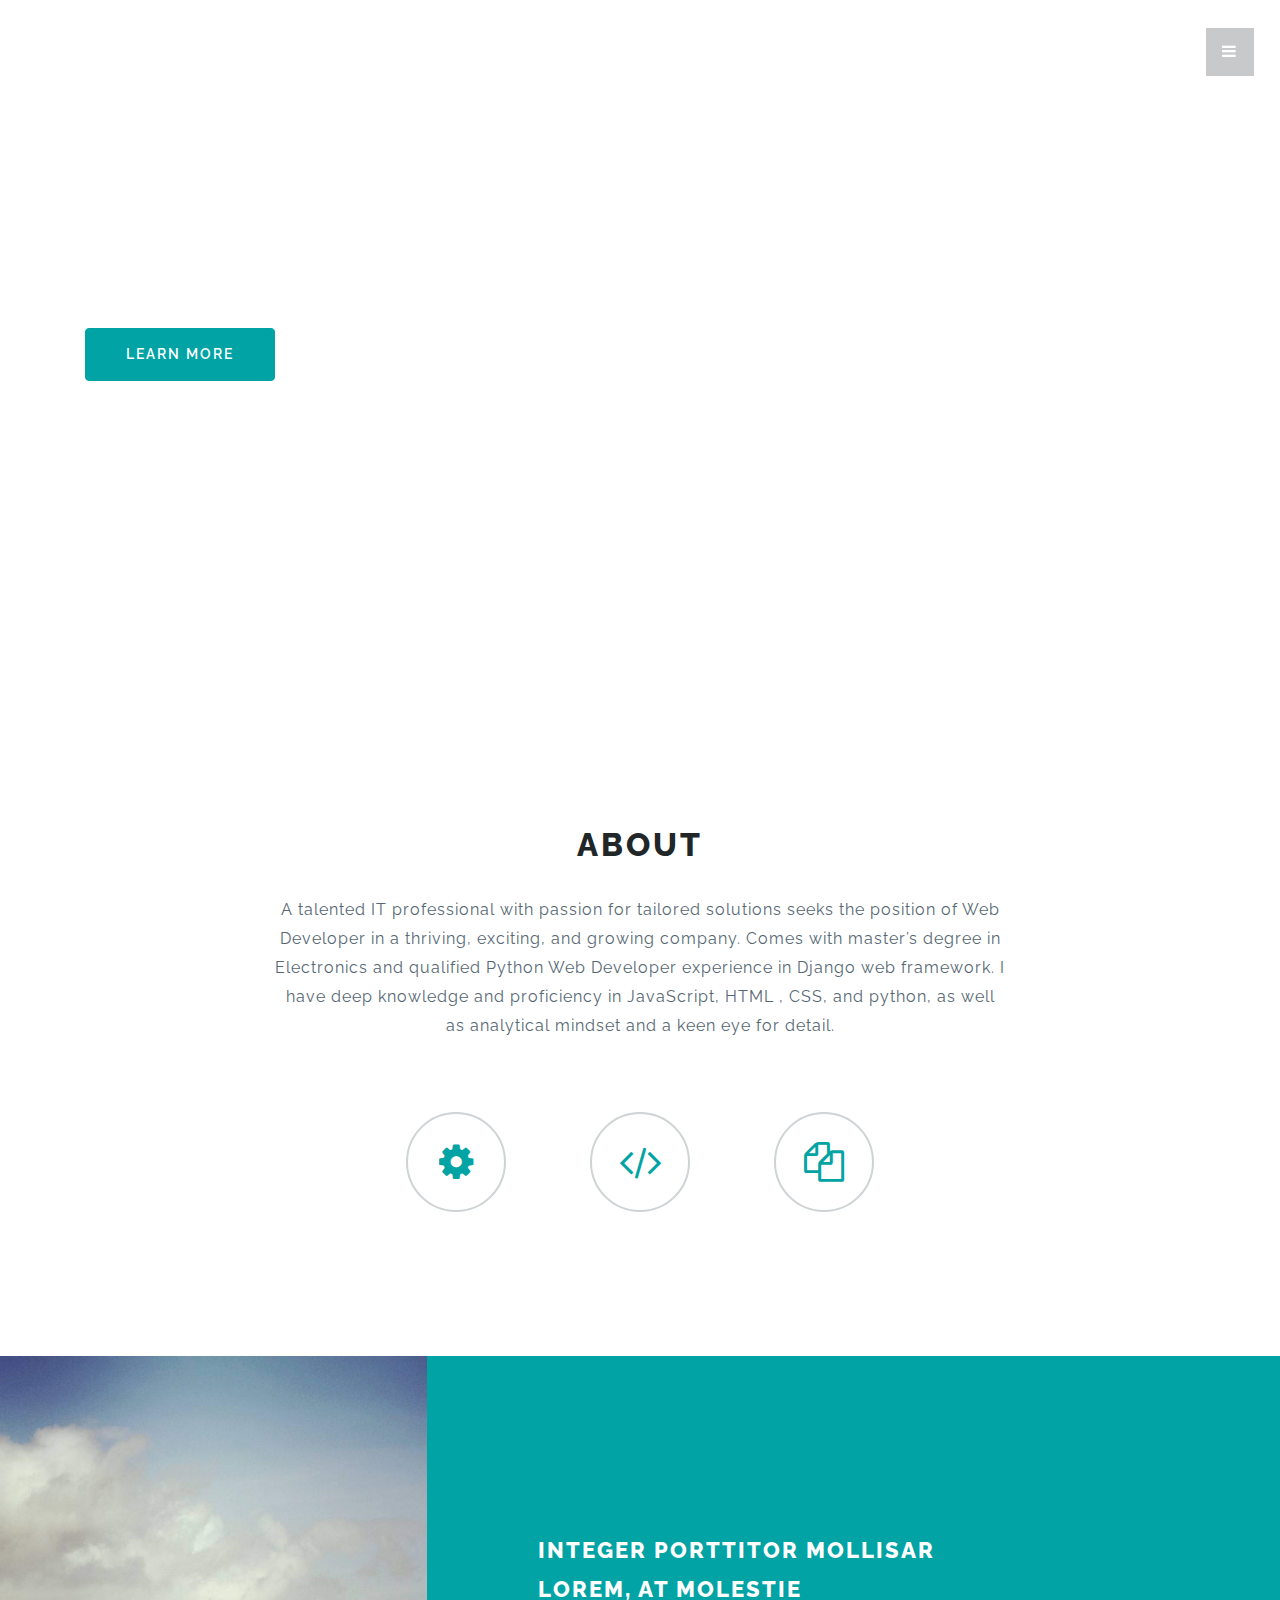
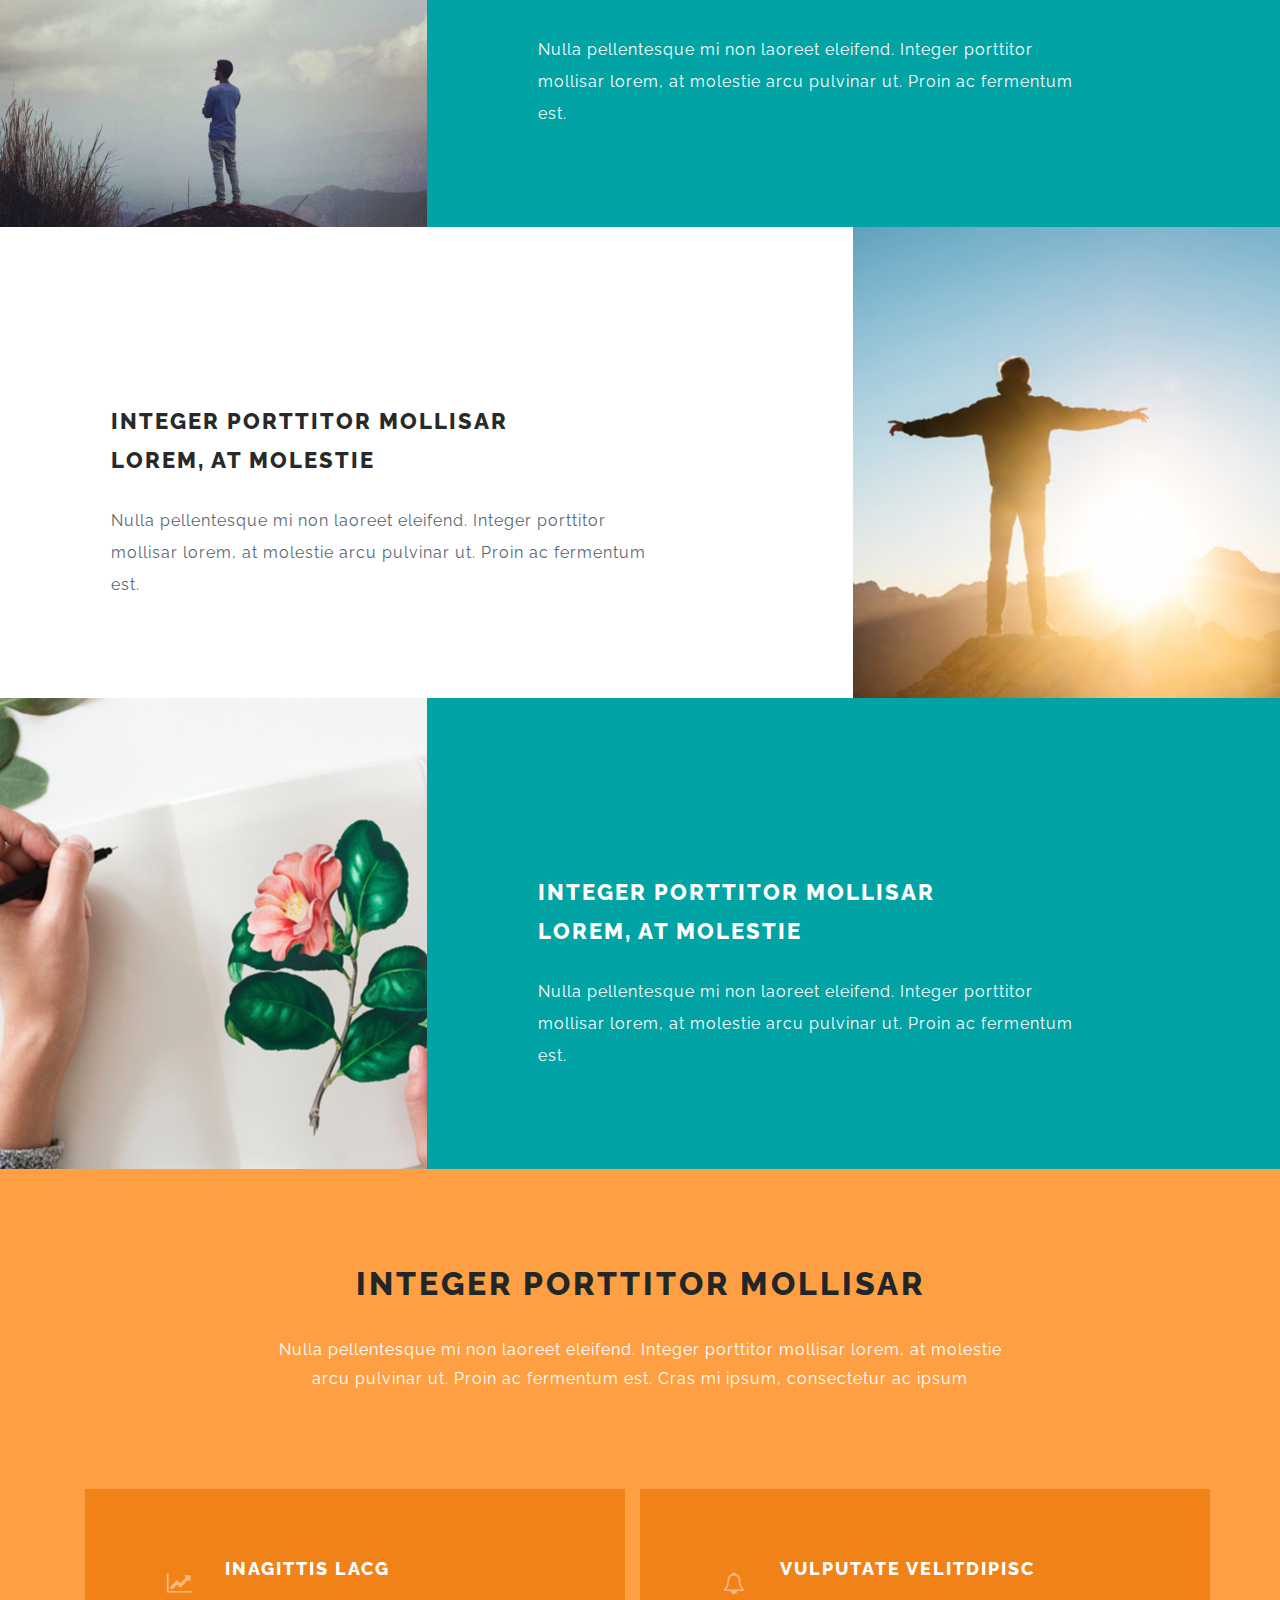
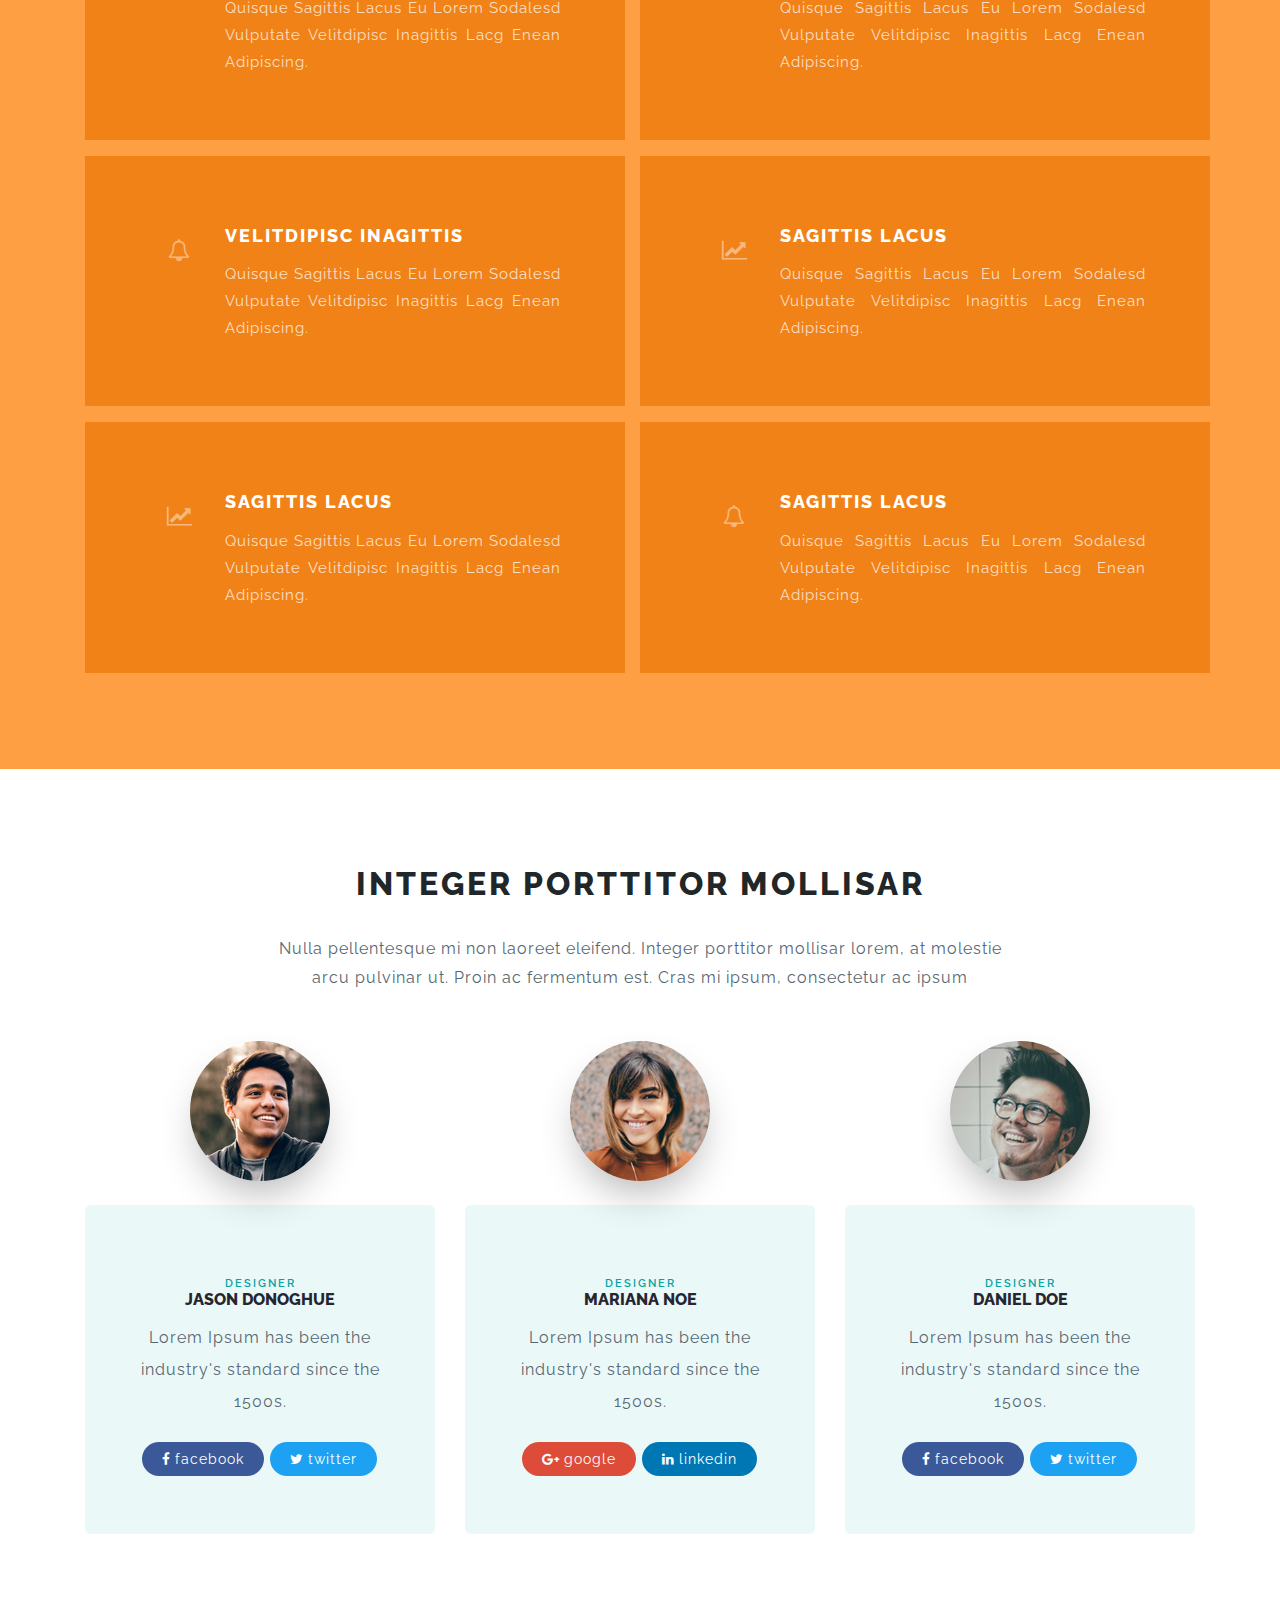
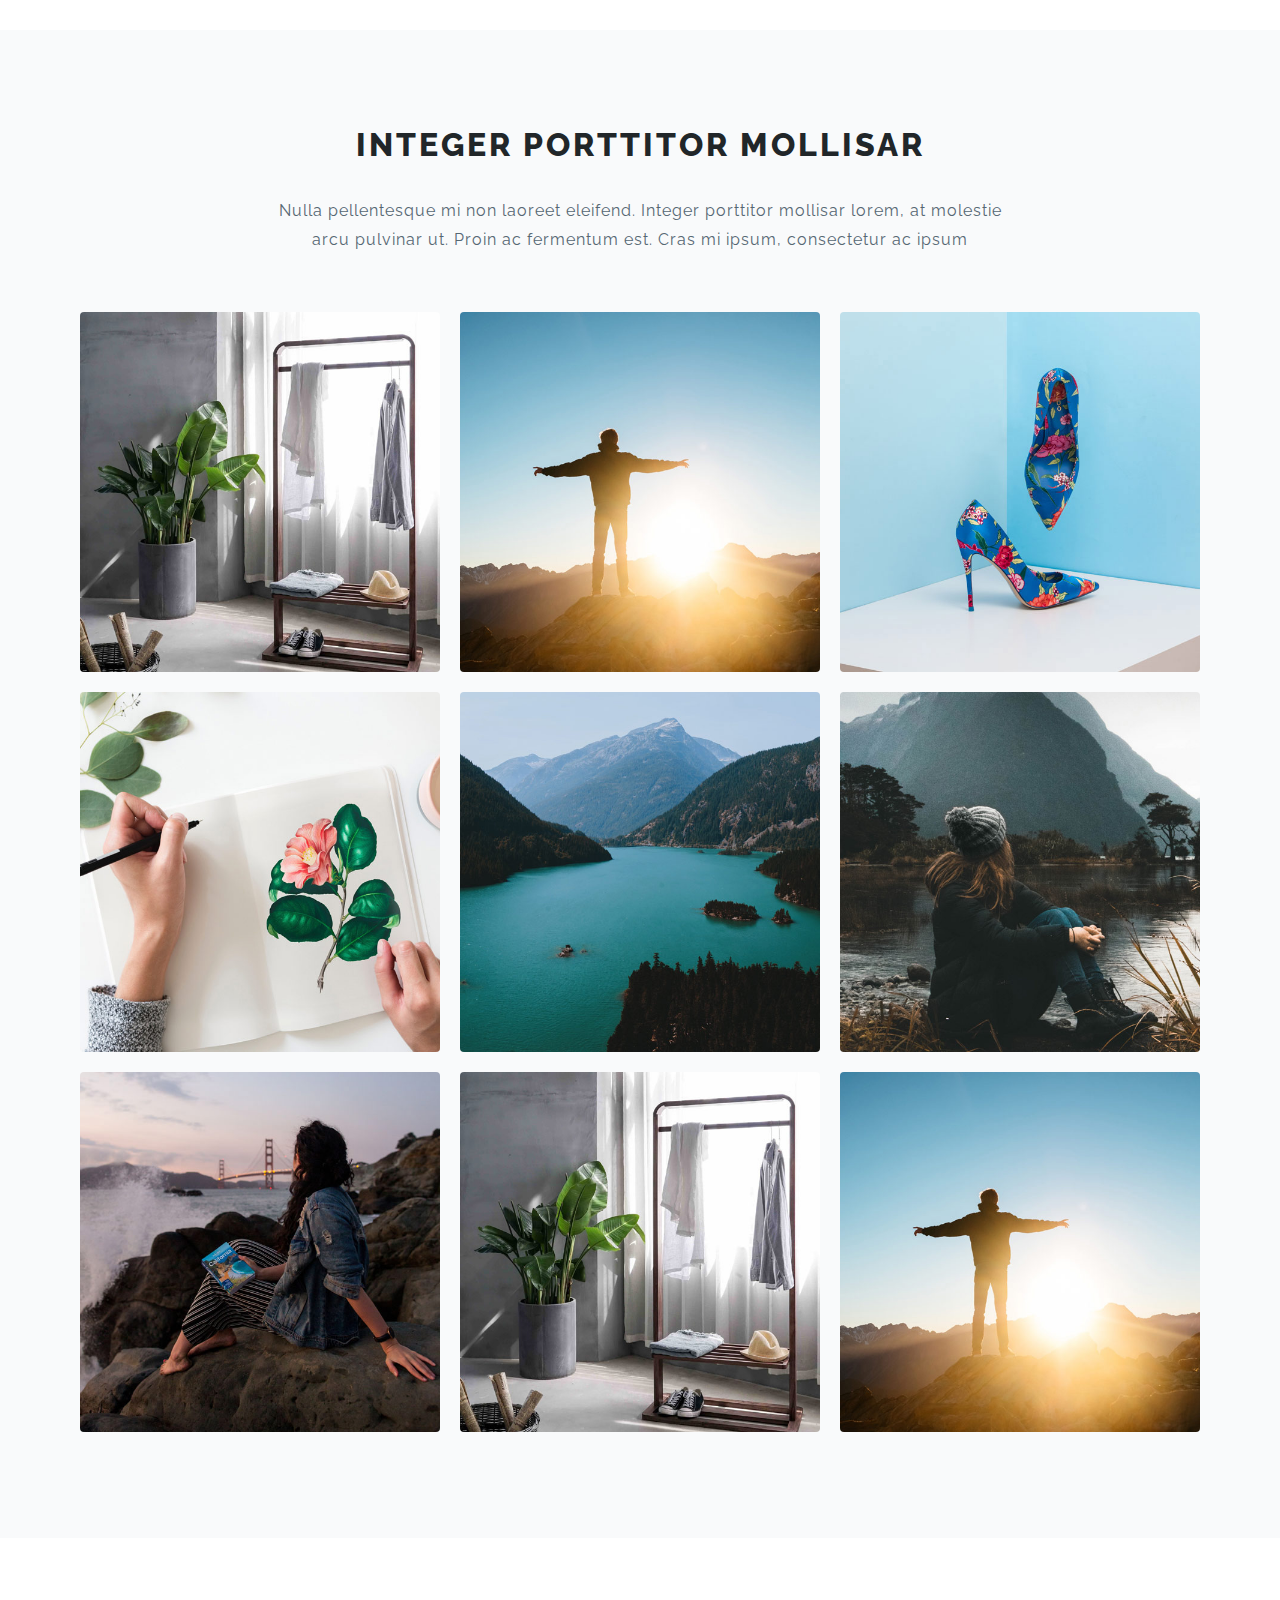
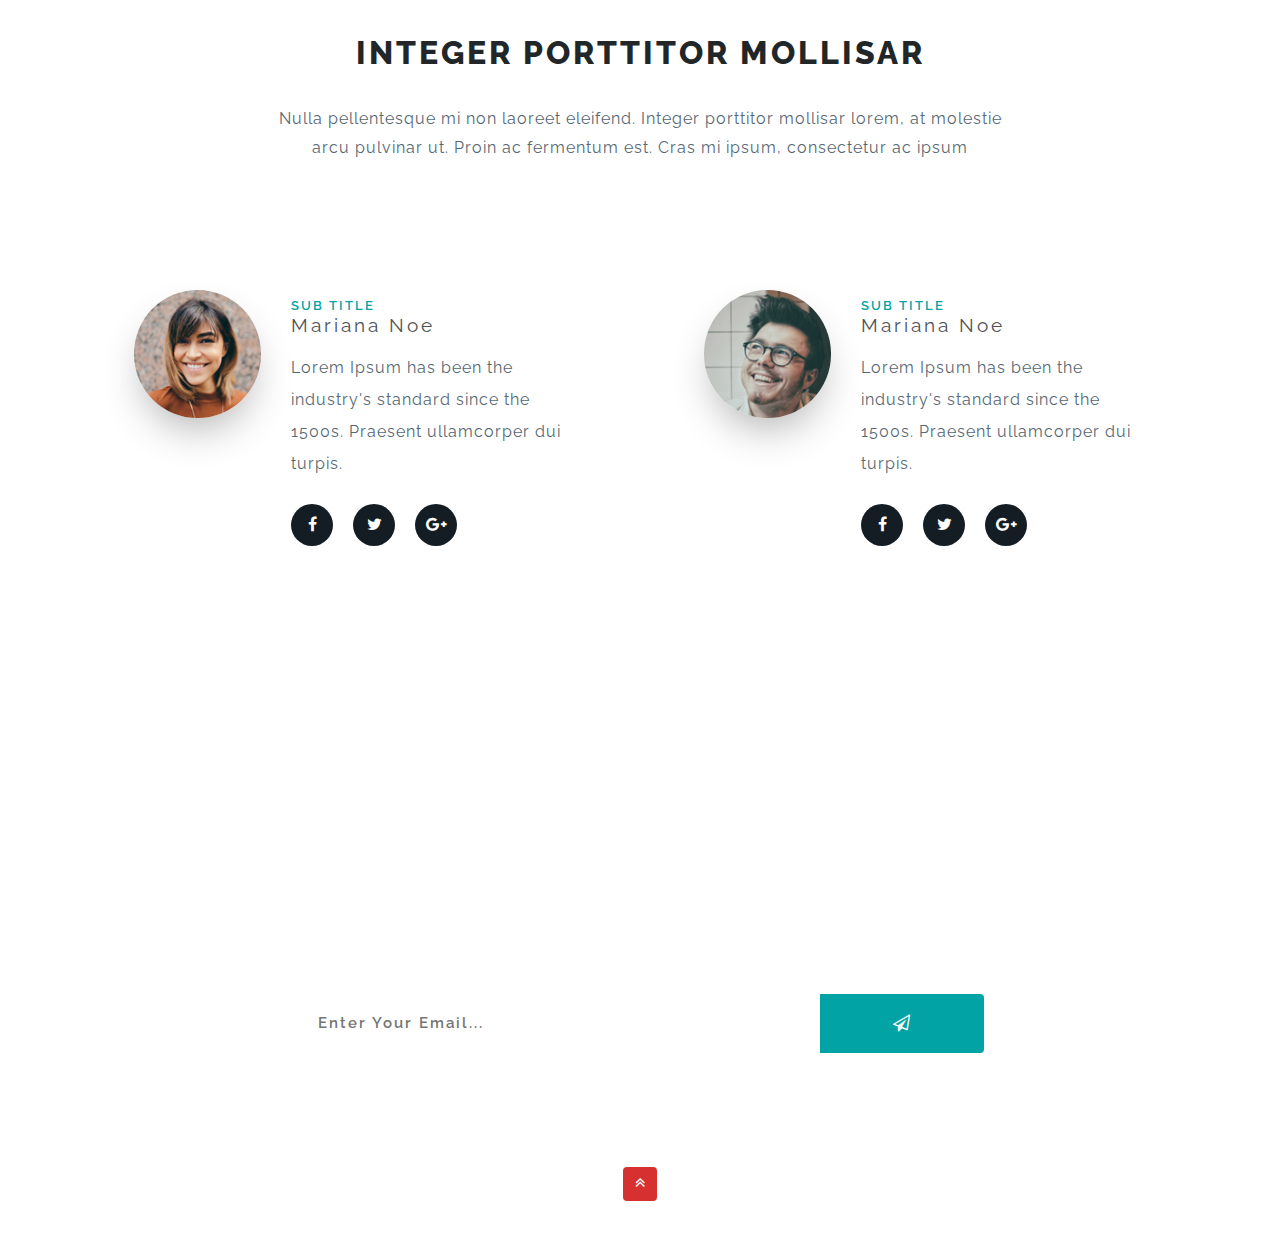
==== index.html @ a18ed272 "create home page and about page" ====
<!DOCTYPE html>
<html lang="zxx">

<head>
    <title>Exert Design Multi Purpose Category Bootstrap Responsive web Template | Home :: W3layouts</title>
    <meta name="viewport" content="width=device-width, initial-scale=1">
    <meta charset="utf-8" />
    <meta name="keywords" content="Exert Design Responsive web template, Bootstrap Web Templates, Flat Web Templates, Android Compatible web template, 
	SmartPhone Compatible web template, free WebDesigns for Nokia, Samsung, LG, Sony Ericsson, Motorola web design" />
    <script>
        addEventListener("load", function() {
            setTimeout(hideURLbar, 0);
        }, false);

        function hideURLbar() {
            window.scrollTo(0, 1);
        }

    </script>
    <!-- Custom Theme files -->
    <link href="css/bootstrap.css" type="text/css" rel="stylesheet" media="all">
    <link href="css/style.css" type="text/css" rel="stylesheet" media="all">
    <!-- font-awesome icons -->
    <link href="css/font-awesome.min.css" rel="stylesheet">
    <!-- //Custom Theme files -->
    <!-- online-fonts -->
    <link href="//fonts.googleapis.com/css?family=Raleway:100,100i,200,200i,300,300i,400,400i,500,500i,600,600i,700,700i,800" rel="stylesheet">
    <!-- //online-fonts -->
</head>

<body>

    <section class="main-banner" id="home">
        <div class="header-top-w3layouts text-right">
            <ul id="menu">
                <li>
                    <input id="check02" type="checkbox" name="menu" />
                    <label for="check02"><span class="fa fa-bars" aria-hidden="true"></span></label>
                    <ul class="submenu">
                        <li><a href="index.html">Home</a></li>
                        <li><a href="#about" class="scroll">About</a></li>
                        <li><a href="#team" class="scroll">Team</a></li>
                        <li><a href="#service" class="scroll">Services</a></li>
                        <li><a href="#gallery" class="scroll">Gallery</a></li>
                        <li><a href="#testimonials" class="scroll">Testimonials</a></li>
                        <li><a href="contact.html">Contact</a></li>
                    </ul>
                </li>
            </ul>
        </div>
        <div class="container">
            <div class="baner-info-w3ls text-left">
                <h1><a href="index.html">MELBIN  MATHEW</a></h1>
                <h6 class="mx-auto mt-4">Python Django Developer</h6>
                <a class="btn btn-primary mt-lg-5 mt-3 agile-link-bnr scroll" href="#about" role="button">Learn More</a>
                <div class="banner-high-lights text-left">
                    <div class="rotate">
                        <a href="#about" class="scroll">
                               <span class="fa fa-long-arrow-down"></span>                 
						</a>
                    </div>
                </div>
            </div>
        </div>
    </section>
    <!-- what we do -->
    <section class="wedo py-lg-5 py-5" id="about">
        <div class="container py-lg-5">
            <div class="text-center">
                <h3 class="tittle_head">About </h3>
                <p class="main_p mt-4 mb-4 pt-2 text-center mx-auto">A talented IT professional with passion for tailored solutions seeks the position of Web Developer in a thriving, exciting, and growing company. Comes with master’s degree in Electronics and qualified Python Web Developer experience in Django web framework. I have deep knowledge and proficiency in JavaScript, HTML , CSS, and python, as well as analytical mindset and a keen eye for detail.</p>
            </div>
            <div class="wedo_top text-center py-5">
                <ul>
                    <li><span class="fa fa-cog"></span></li>
                    <li><span class="fa fa-code"></span></li>
                    <li><span class="fa fa-copy"></span></li>
                </ul>
            </div>
        </div>
    </section>
    <!-- //what we do -->
    <!-- banner-bottom1 -->
    <section class="banner-bottom" id="news">
        <div class="banner-top row middle-grids">
            <div class="col-lg-4 advantage-grid-info1">
                <div class="advantage_left2 text-center">

                </div>
            </div>
            <div class="col-lg-8 advantage-grid-info">
                <div class="advantage_left">
                    <h3>Integer porttitor mollisar <br>lorem, at molestie</h3>
                    <p class="mt-4">Nulla pellentesque mi non laoreet eleifend. Integer porttitor mollisar lorem, at molestie arcu pulvinar ut. Proin ac fermentum est.</p>
                </div>
            </div>
        </div>
    </section>
    <!-- //banner-bottom1 -->
    <!-- banner-bottom2 -->
    <section class="banner-bottom temp-btm">
        <div class="banner-top row middle-grids">
            <div class="col-lg-8 advantage-grid-info">
                <div class="advantage_left">
                    <h3>Integer porttitor mollisar <br>lorem, at molestie</h3>
                    <p class="mt-4">Nulla pellentesque mi non laoreet eleifend. Integer porttitor mollisar lorem, at molestie arcu pulvinar ut. Proin ac fermentum est.</p>
                </div>
            </div>
            <div class="col-lg-4 advantage-grid-info1 second">
                <div class="advantage_left2 text-center">

                </div>
            </div>
        </div>
    </section>
    <!-- //banner-bottom2 -->
    <!-- banner-bottom3 -->
    <section class="banner-bottom">
        <div class="banner-top row middle-grids">
            <div class="col-lg-4 advantage-grid-info1 third">
                <div class="advantage_left2 text-center">

                </div>
            </div>
            <div class="col-lg-8 advantage-grid-info">
                <div class="advantage_left">
                    <h3>Integer porttitor mollisar <br>lorem, at molestie</h3>
                    <p class="mt-4">Nulla pellentesque mi non laoreet eleifend. Integer porttitor mollisar lorem, at molestie arcu pulvinar ut. Proin ac fermentum est.</p>
                </div>
            </div>
        </div>
    </section>
    <!-- //banner-bottom3 -->
    <!-- services -->
    <section class="slide-wrapper py-5" id="service">
        <div class="container py-lg-5">
            <div class="text-center">
                <h3 class="tittle_head">Integer porttitor mollisar </h3>
                <p class="main_p mt-4 mb-4 pt-2 text-white text-center mx-auto">Nulla pellentesque mi non laoreet eleifend. Integer porttitor mollisar lorem, at molestie arcu pulvinar ut. Proin ac fermentum est. Cras mi ipsum, consectetur ac ipsum </p>
            </div>
            <div class="services">
                <div class="row service_w3layoutstop mt-5 pt-lg-5">
                    <div class="col-lg-6 ser-lt">
                        <div class="d-flex services-box">
                            <div class="icon">
                                <span class="fa fa-line-chart"></span>
                            </div>
                            <!-- .Icon ends here -->
                            <div class="service-content">
                                <h2>Inagittis Lacg</h2>
                                <p class="serp">
                                    Quisque sagittis lacus eu lorem sodalesd vulputate velitdipisc inagittis lacg enean adipiscing.
                                </p>
                            </div>
                            <!-- .Service-content ends here -->
                        </div>
                        <!-- .Services-box ends here -->

                        <div class="d-flex services-box ser-midd">
                            <div class="icon">
                                <span class="fa fa-bell-o"></span>
                            </div>
                            <!-- .Icon ends here -->
                            <div class="service-content">
                                <h4>Velitdipisc Inagittis</h4>
                                <p class="serp">
                                    Quisque sagittis lacus eu lorem sodalesd vulputate velitdipisc inagittis lacg enean adipiscing.
                                </p>
                            </div>
                            <!-- .Service-content ends here -->
                        </div>
                        <!-- .Services-box ends here -->
                        <!-- .Services-box ends here -->

                        <div class="d-flex services-box bx-4">
                            <div class="icon">
                                <span class="fa fa-line-chart"></span>
                            </div>
                            <!-- .Icon ends here -->
                            <div class="service-content">
                                <h4>Sagittis Lacus</h4>
                                <p class="serp">
                                    Quisque sagittis lacus eu lorem sodalesd vulputate velitdipisc inagittis lacg enean adipiscing.
                                </p>
                            </div>
                            <!-- .Service-content ends here -->
                        </div>
                        <!-- .Services-box ends here -->
                    </div>
                    <!-- .Col ends here -->
                    <div class="col-lg-6 ser-rgt">
                        <div class="d-flex services-box bx-1">
                            <div class="icon">
                                <span class="fa fa-bell-o"></span>
                            </div>
                            <!-- .Icon ends here -->
                            <div class="service-content">
                                <h4>Vulputate Velitdipisc</h4>
                                <p class="serp">
                                    Quisque sagittis lacus eu lorem sodalesd vulputate velitdipisc inagittis lacg enean adipiscing.
                                </p>
                            </div>
                            <!-- .Service-content ends here -->
                        </div>
                        <!-- .Services-box ends here -->

                        <div class="d-flex services-box ser-midd bx-2">
                            <div class="icon">
                                <span class="fa fa-line-chart"></span>
                            </div>
                            <!-- .Icon ends here -->
                            <div class="service-content">
                                <h4>Sagittis Lacus</h4>
                                <p class="serp">
                                    Quisque sagittis lacus eu lorem sodalesd vulputate velitdipisc inagittis lacg enean adipiscing.
                                </p>
                            </div>
                            <!-- .Service-content ends here -->
                        </div>
                        <!-- .Services-box ends here -->
                        <!-- .Services-box ends here -->

                        <div class="d-flex services-box bx-3">
                            <div class="icon">
                                <span class="fa fa-bell-o"></span>
                            </div>
                            <!-- .Icon ends here -->
                            <div class="service-content">
                                <h4>Sagittis Lacus</h4>
                                <p class="serp">
                                    Quisque sagittis lacus eu lorem sodalesd vulputate velitdipisc inagittis lacg enean adipiscing.
                                </p>
                            </div>
                            <!-- .Service-content ends here -->
                        </div>
                        <!-- .Services-box ends here -->
                    </div>
                    <!-- .Col ends here -->
                </div>
                <!-- .Row ends here -->
                <!-- .Container ends here -->
            </div>
            <!-- .Services ends here -->
        </div>
    </section>
    <!-- //services -->
    <!--//team -->
    <section class="team-main-sec py-lg-5 py-4" id="team">
        <div class="container">
            <div class="inner-sec-wthree py-lg-5 py-4 speak">
                <div class="text-center">
                    <h3 class="tittle_head">Integer porttitor mollisar </h3>
                    <p class="main_p mt-4 mb-4 pt-2 text-center mx-auto">Nulla pellentesque mi non laoreet eleifend. Integer porttitor mollisar lorem, at molestie arcu pulvinar ut. Proin ac fermentum est. Cras mi ipsum, consectetur ac ipsum </p>
                </div>
                <div class="row mt-lg-5 mt-4">
                    <div class="col-md-4 team-gd-info text-center">
                        <div class="team-gd">
                            <div class="team-img mb-4">
                                <img src="images/team.jpg" class="img-fluid rounded-circle" alt="user-image">
                            </div>
                            <div class="team-info">
                                <h3 class="mt-md-4 mt-3"><span class="sub-tittle-team">Designer</span> Jason Donoghue</h3>
                                <p>Lorem Ipsum has been the industry's standard since the 1500s.</p>
                                <ul class="team_social_info mt-md-4 mt-3">
                                    <li class="mb-2 facebook"><a href="#"><i class="fa fa-facebook mr-1"></i>facebook</a></li>
                                    <li class="mb-2 twitter"><a href="#"><i class="fa fa-twitter mr-1"></i>twitter</a></li>
                                </ul>
                            </div>
                        </div>
                    </div>
                    <div class="col-md-4 team-gd-info text-center">
                        <div class="team-gd">
                            <div class="team-img mb-4">
                                <img src="images/team1.jpg" class="img-fluid rounded-circle" alt="user-image">
                            </div>
                            <div class="team-info">
                                <h3 class="mt-md-4 mt-3"><span class="sub-tittle-team">Designer</span> Mariana Noe</h3>
                                <p>Lorem Ipsum has been the industry's standard since the 1500s.</p>
                                <ul class="team_social_info mt-md-4 mt-3">
                                    <li class="mb-2 google"><a href="#"><i class="fa fa-google-plus mr-1"></i>google</a></li>
                                    <li class="mb-2 linkedin"><a href="#"><i class="fa fa-linkedin mr-1"></i>linkedin</a></li>
                                </ul>
                            </div>
                        </div>
                    </div>
                    <div class="col-md-4 team-gd-info text-center">
                        <div class="team-gd text-center">
                            <div class="team-img mb-4">
                                <img src="images/team2.jpg" class="img-fluid rounded-circle" alt="user-image">
                            </div>
                            <div class="team-info">
                                <h3 class="mt-md-4 mt-3"><span class="sub-tittle-team">Designer</span> Daniel Doe</h3>
                                <p>Lorem Ipsum has been the industry's standard since the 1500s.</p>
                                <ul class="team_social_info mt-md-4 mt-3">
                                    <li class="mb-2 facebook"><a href="#"><i class="fa fa-facebook mr-1"></i>facebook</a></li>
                                    <li class="mb-2 twitter"><a href="#"><i class="fa fa-twitter mr-1"></i>twitter</a></li>
                                </ul>
                            </div>
                        </div>
                    </div>
                </div>


            </div>
        </div>
    </section>
    <!--//team -->
    <!-- Gallery -->
    <section class="gallery py-5" id="gallery">
        <div class="container">
            <div class="inner-sec-wthree py-lg-5 py-3">
                <div class="text-center">
                    <h3 class="tittle_head">Integer porttitor mollisar </h3>
                    <p class="main_p mt-4 mb-4 pt-2 text-center mx-auto">Nulla pellentesque mi non laoreet eleifend. Integer porttitor mollisar lorem, at molestie arcu pulvinar ut. Proin ac fermentum est. Cras mi ipsum, consectetur ac ipsum </p>
                </div>
                <div class="row news-grids mt-lg-5 mt-4 text-center">
                    <div class="col-md-4 gal-img">
                        <a href="#gal1"><img src="images/g1.jpg" alt="gallery img" class="img-fluid"></a>
                    </div>
                    <div class="col-md-4 gal-img">
                        <a href="#gal2"><img src="images/g2.jpg" alt="gallery img" class="img-fluid"></a>
                    </div>
                    <div class="col-md-4 gal-img">
                        <a href="#gal3"><img src="images/g3.jpg" alt="gallery img" class="img-fluid"></a>
                    </div>
                    <div class="col-md-4 gal-img">
                        <a href="#gal4"><img src="images/g4.jpg" alt="gallery img" class="img-fluid"></a>
                    </div>
                    <div class="col-md-4 gal-img">
                        <a href="#gal5"><img src="images/g5.jpg" alt="gallery img" class="img-fluid"></a>
                    </div>
                    <div class="col-md-4 gal-img">
                        <a href="#gal6"><img src="images/g6.jpg" alt="gallery img" class="img-fluid"></a>
                    </div>
                    <div class="col-md-4 gal-img">
                        <a href="#gal7"><img src="images/g7.jpg" alt="gallery img" class="img-fluid"></a>
                    </div>
                    <div class="col-md-4 gal-img">
                        <a href="#gal8"><img src="images/g1.jpg" alt="gallery img" class="img-fluid"></a>
                    </div>
                    <div class="col-md-4 gal-img">
                        <a href="#gal9"><img src="images/g2.jpg" alt="gallery img" class="img-fluid"></a>
                    </div>
                </div>
            </div>
            <!-- popup-->
            <div id="gal1" class="pop-overlay animate">
                <div class="popup">
                    <img src="images/g1.jpg" alt="Popup Image" class="img-fluid" />
                    <p class="mt-4">Nulla viverra pharetra se, eget pulvinar neque pharetra ac int. placerat placerat dolor.</p>
                    <a class="close" href="#gallery">&times;</a>
                </div>
            </div>
            <!-- //popup -->

            <!-- popup-->
            <div id="gal2" class="pop-overlay animate">
                <div class="popup">
                    <img src="images/g2.jpg" alt="Popup Image" class="img-fluid" />
                    <p class="mt-4">Nulla viverra pharetra se, eget pulvinar neque pharetra ac int. placerat placerat dolor.</p>
                    <a class="close" href="#gallery">&times;</a>
                </div>
            </div>
            <!-- //popup -->
            <!-- popup-->
            <div id="gal3" class="pop-overlay animate">
                <div class="popup">
                    <img src="images/g3.jpg" alt="Popup Image" class="img-fluid" />
                    <p class="mt-4">Nulla viverra pharetra se, eget pulvinar neque pharetra ac int. placerat placerat dolor.</p>
                    <a class="close" href="#gallery">&times;</a>
                </div>
            </div>
            <!-- //popup3 -->
            <!-- popup-->
            <div id="gal4" class="pop-overlay animate">
                <div class="popup">
                    <img src="images/g4.jpg" alt="Popup Image" class="img-fluid" />
                    <p class="mt-4">Nulla viverra pharetra se, eget pulvinar neque pharetra ac int. placerat placerat dolor.</p>
                    <a class="close" href="#gallery">&times;</a>
                </div>
            </div>
            <!-- //popup -->
            <!-- popup-->
            <div id="gal5" class="pop-overlay animate">
                <div class="popup">
                    <img src="images/g5.jpg" alt="Popup Image" class="img-fluid" />
                    <p class="mt-4">Nulla viverra pharetra se, eget pulvinar neque pharetra ac int. placerat placerat dolor.</p>
                    <a class="close" href="#gallery">&times;</a>
                </div>
            </div>
            <!-- //popup -->
            <!-- popup-->
            <div id="gal6" class="pop-overlay animate">
                <div class="popup">
                    <img src="images/g6.jpg" alt="Popup Image" class="img-fluid" />
                    <p class="mt-4">Nulla viverra pharetra se, eget pulvinar neque pharetra ac int. placerat placerat dolor.</p>
                    <a class="close" href="#gallery">&times;</a>
                </div>
            </div>
            <!-- //popup -->
            <!-- popup-->
            <div id="gal7" class="pop-overlay animate">
                <div class="popup">
                    <img src="images/g7.jpg" alt="Popup Image" class="img-fluid" />
                    <p class="mt-4">Nulla viverra pharetra se, eget pulvinar neque pharetra ac int. placerat placerat dolor.</p>
                    <a class="close" href="#">&times;</a>
                </div>
            </div>
            <!-- //popup -->
            <!-- popup-->
            <div id="gal8" class="pop-overlay animate">
                <div class="popup">
                    <img src="images/g1.jpg" alt="Popup Image" class="img-fluid" />
                    <p class="mt-4">Nulla viverra pharetra se, eget pulvinar neque pharetra ac int. placerat placerat dolor.</p>
                    <a class="close" href="#gallery">&times;</a>
                </div>
            </div>
            <!-- //popup -->
            <!-- popup-->
            <div id="gal9" class="pop-overlay animate">
                <div class="popup">
                    <img src="images/g2.jpg" alt="Popup Image" class="img-fluid" />
                    <p class="mt-4">Nulla viverra pharetra se, eget pulvinar neque pharetra ac int. placerat placerat dolor.</p>
                    <a class="close" href="#gallery">&times;</a>
                </div>
            </div>
            <!-- //popup -->
        </div>
    </section>
    <!--testimonials-->
    <section class="testimonials py-5" id="testimonials">
        <div class="container">
            <div class="inner-sec-wthree py-lg-5 py-4">
                <div class="text-center">
                    <h3 class="tittle_head">Integer porttitor mollisar </h3>
                    <p class="main_p mt-4 mb-4 pt-2 text-center mx-auto">Nulla pellentesque mi non laoreet eleifend. Integer porttitor mollisar lorem, at molestie arcu pulvinar ut. Proin ac fermentum est. Cras mi ipsum, consectetur ac ipsum </p>
                </div>
                <div class="row mt-lg-5 mt-4">

                    <div class="col-lg-6 test-grid text-left">
                        <div class="row">

                            <div class="col-md-4 test-img">
                                <img src="images/team1.jpg" class="img-fluid" alt="user-image">
                            </div>
                            <div class="col-md-8 test-info">
                                <h3 class="mt-md-4 mt-3"><span class="sub-tittle-team">Sub Title</span> Mariana Noe</h3>
                                <p>Lorem Ipsum has been the industry's standard since the 1500s. Praesent ullamcorper dui turpis.</p>
                                <ul class="social_section_1info team-soc mt-4">
                                    <li><a href="#"><span class="fa fa-facebook-f"></span></a></li>
                                    <li><a href="#"><span class="fa fa-twitter"></span></a></li>
                                    <li><a href="#"><span class="fa fa-google-plus"></span></a></li>

                                </ul>
                            </div>
                        </div>
                    </div>
                    <div class="col-lg-6 test-grid text-left">
                        <div class="row">

                            <div class="col-md-4 test-img">
                                <img src="images/team2.jpg" class="img-fluid" alt="user-image">
                            </div>
                            <div class="col-md-8 test-info">
                                <h3 class="mt-md-4 mt-3"><span class="sub-tittle-team">Sub Title</span> Mariana Noe</h3>
                                <p>Lorem Ipsum has been the industry's standard since the 1500s. Praesent ullamcorper dui turpis.</p>
                                <ul class="social_section_1info team-soc mt-4">
                                    <li><a href="#"><span class="fa fa-facebook-f"></span></a></li>
                                    <li><a href="#"><span class="fa fa-twitter"></span></a></li>
                                    <li><a href="#"><span class="fa fa-google-plus"></span></a></li>

                                </ul>
                            </div>
                        </div>
                    </div>
                </div>


            </div>
        </div>
    </section>
    <!-- footer -->
    <section class="foot-top-w3layouts pt-5">
        <div class="container py-lg-5">
            <div class="text-center">
                <h3 class="tittle_head text-white">Integer porttitor mollisar </h3>
                <p class="main_p mt-4 mb-3 pt-2 text-center mx-auto">Nulla pellentesque mi non laoreet eleifend. Integer porttitor mollisar lorem, at molestie arcu pulvinar ut. Proin ac fermentum est. Cras mi ipsum, consectetur ac ipsum </p>
            </div>
            <div class="newsletter-info-wthree text-center pt-md-5 pt-3">
                <form action="#" method="post" class="d-flex">
                    <input type="email" name="email" placeholder="Enter Your Email..." required="">
                    <button class="btn1"><span class="fa fa-paper-plane-o" aria-hidden="true"></span></button>
                </form>
            </div>

        </div>
        <div class="cpy-right text-center pb-5">
            <ul class="social_section_1info mb-lg-4">
                <li><a href="#"><span class="fa fa-facebook-f"></span></a></li>
                <li><a href="#"><span class="fa fa-twitter"></span></a></li>
                <li><a href="#"><span class="fa fa-google-plus"></span></a></li>
                <li><a href="#"><span class="fa fa-linkedin"></span></a></li>
            </ul>
            
            <a href="#home" class="move-top scroll"><span class="fa fa-angle-double-up" aria-hidden="true"></span></a>
        </div>
    </section>
    <!-- //footer -->

</body>

</html>
---- css/style.css ----
/*--Author: W3Layouts
	Author URL: http://w3layouts.com
	License: Creative Commons Attribution 3.0 Unported
	License URL: http://creativecommons.org/licenses/by/3.0/
 --*/

body,
html {
    margin: 0;
    font-family: 'Raleway', sans-serif;
    background: #fff;
    scroll-behavior: smooth;
}

body a {
    transition: 0.5s all;
    -webkit-transition: 0.5s all;
    -moz-transition: 0.5s all;
    -o-transition: 0.5s all;
    -ms-transition: 0.5s all;
    text-decoration: none;
    outline: none;
}

h1,
h2,
h3,
h4,
h5,
h6 {
    margin: 0;
    font-family: 'Raleway', sans-serif;
}

p {
    margin: 0;
    color: #566773;
    font-size: 1em;
    line-height: 2em;
    letter-spacing: 1px;
}

ul {
    margin: 0;
    padding: 0;
}

ul {
    list-style-type: none;
}

body a:hover {
    text-decoration: none;
}

body a:focus {
    outline: none;
    text-decoration: none;
}

.list-group-item {
    background-color: transparent;
}

.title {
    font-size: 54px;
    color: #000;
    letter-spacing: 2px;
    font-weight: 400;
    text-transform: capitalize;
}

h6.top-title {
    font-size: 21px;
    margin-bottom: 21px;
    color: #4a4949;
}

.clr {
    color: #fff;
}

.title-sub p,
.rooms-agile-left p,
.slider-room-info p,
.ser-inner-info p,
.abut-inner-wls-head p,
.contact-list-grid p,
.contact-list-grid p a,
.blog-agile-text-middle p,
.blog-txt-info p {
    font-size: 14px;
    color: #000;
    line-height: 28px;
}

.video-info-img p {
    color: #fff;
}

/*-- header --*/

.header-call h4 {
    font-size: 15px;
    color: #fff;
    padding-top: 22px;
    display: inline-block;
}

/*Style for the first level menu bar*/

.header-top-w3layouts {
    position: relative;
    padding: 0 1em;
}

ul#menu {
    position: fixed;
    top: 3%;
    width: 3em;
    height: 3em;
    margin: 0;
    /* padding: 0 1em; */
    background: #151e253d;
    color: #ffffff;
    z-index: 99;
    right: 2%;
}

ul#menu > li {
    float: left;
    list-style-type: none;
    position: relative;
    width: 100%;
}

ul#menu label {
    position: relative;
    display: block;
    padding: 0 18px 0 12px;
    line-height: 3em;
    transition: background 0.3s;
    cursor: pointer;
}

/*hide the inputs*
ul#menu label:after {
    content: "";
    position: absolute;
    display: block;
    top: 50%;
    right: 5px;
    width: 0;
    height: 0;
    border-top: 4px solid rgba(255, 255, 255, .5);
    border-bottom: 0 solid rgba(255, 255, 255, .5);
    border-left: 4px solid transparent;
    border-right: 4px solid transparent;
    transition: border-bottom .1s, border-top .1s .1s;
}

ul#menu label:hover,
ul#menu iul#menu nput:checked ~ label {
    background: rgba(0, 0, 0, .3);
}

ul#menu input:checked ~ label:after {
    border-top: 0 solid rgba(255, 255, 255, .5);
    border-bottom: 4px solid rgba(255, 255, 255, .5);
    transition: border-top .1s, border-bottom .1s .1s;
}

/*hide the inputs*/

ul#menu input {
    display: none
}

/*show the second levele menu of the selected voice*/

ul#menu input:checked ~ ul.submenu {
    max-height: 360px;
    transition: max-height 0.5s ease-in;
}

/*style for the second level menu*/

ul.submenu {
    max-height: 0;
    padding: 0;
    overflow: hidden;
    list-style-type: none;
    background: #f7f7f7;
    transition: max-height 0.5s ease-out;
    position: absolute;
    min-width: 11em;
    right: 0;
    border-radius: 4px;
    box-shadow: 0 1px 8px rgba(20, 21, 21, 0.37);
}

ul.submenu li a {
    display: block;
    padding: 12px;
    color: #141d24;
    text-decoration: none;
    transition: background .3s;
    text-align: center;
    font-size: 0.9em;
    font-weight: 600;
}

ul.submenu li a:hover {
    background: #01a3a4;
}



/*-- //header --*/

.inner-banner {
    background: url(../images/cvr.jpg) no-repeat center;
    -webkit-background-size: cover;
    -moz-background-size: cover;
    -o-background-size: cover;
    -ms-background-size: cover;
    background-size: cover;
    position: relative;
    min-height: 250px;
}

/*-- banner --*/

.main-banner {
    background: url(../images/cvr.jpg) center no-repeat;
    -webkit-background-size: cover;
    -moz-background-size: cover;
    -o-background-size: cover;
    -ms-background-size: cover;
    background-size: cover;
    position: relative;
    min-height: 800px;
    background-attachment: fixed;
}

.baner-info-w3ls {
    padding: 11em 0 0;
    width: 57%;
}

.baner-info-w3ls h1 a {
    color: #fff;
    display: inline-block;
}

.baner-info-w3ls h1 {
    color: #ffff;
    font-size: 4em;
    font-weight: 700;
    letter-spacing: 1px;
    opacity: 1;
}

.baner-info-w3ls h6 {
    font-size: 1em;
    color: #fff;
    letter-spacing: 10px;
    line-height: 1.8em;
    text-align: left;
}

.agile-link-bnr {
    padding: 15px 40px;
    color: #fff;
    font-weight: 600;
    letter-spacing: 2px;
    font-size: 14px;
    text-transform: uppercase;
    background: #01a3a4;
    border: 1px solid #01a3a4;
}

.agile-link-bnr:hover {
    background: #ef5e4a;
    border: 1px solid #ef5e4a;
}

.rotate span {
    color: #fff;
    border-radius: 26px;
    width: 26px;
    height: 47px;
    text-align: center;
    line-height: 2.8em;
    border: 2px dashed rgba(255, 255, 255, 0.4);
}

.rotate h5 a {
    display: inline-block;
    color: #fff;
    text-transform: uppercase;
    letter-spacing: 0.22em;
    font-size: 0.8em;
}

.rotate {
    margin-top: 6em;
}

.advantage-grid-info1,
.advantage-grid-info1.second,
.advantage-grid-info1.third {
    padding: 0;
    background: url(../images/pic1.jpg) center no-repeat;
    -webkit-background-size: cover;
    -moz-background-size: cover;
    -o-background-size: cover;
    -ms-background-size: cover;
    background-size: cover;
    position: relative;
    min-height: 500px;
}

.advantage-grid-info1.second {
    background: url(../images/g2.jpg) center no-repeat;
}

.advantage-grid-info1.third {
    background: url(../images/g4.jpg) center no-repeat;
}

.advantage_left h4 {
    font-size: 15px;
    font-weight: 700;
    text-transform: uppercase;
    letter-spacing: 2px;
    color: #cc2105;
}

.advantage_left h3 {
    font-size: 1.35em;
    font-weight: 800;
    line-height: 1.8em;
    letter-spacing: 2px;
    color: #fff;
    text-transform: uppercase;
}

.advantage_left {
    padding: 11em 12em 0em 6em;
    box-sizing: border-box;
    /* box-shadow: 0px 1px 0px 0px rgba(0, 0, 0, 0.075); */
}

.banner-top.row {
    margin: 0;
}

.banner-top p {
    color: #fff;
}

.banner-bottom {
    background: #01a3a4;
}

.temp-btm {
    background: #fff;
}

.temp-btm h3 {
    color: #292929;
}

.temp-btm p {
    color: #566773;
}

.services-box {
    margin-bottom: 0px;
    background: #f18218;
    transition: all 1s;
    -moz-transition: all 1s;
    -webkit-transition: all 1s;
    -o-transition: all 1s;
    padding: 4em 4em 4em 4em;
}

.services-box:hover {
    transition: all 1s;
    -moz-transition: all 1s;
    /* Firefox 4 */
    -webkit-transition: all 1s;
    /* Safari and Chrome */
    -o-transition: all 1s;
    /* Opera */
    background: #f58a24;
}

.services-box:hover span {
    color: #fff;
}

.icon span {
    width: 60px;
    height: 60px;
    color: rgba(255, 255, 255, 0.46);
    line-height: 60px;
    text-align: center;
    font-size: 22px;
    transition: all 1s;
    -moz-transition: all 1s;
    -webkit-transition: all 1s;
    -o-transition: all 1s;
}

.service-content {
    margin-left: 1em;
}

.service-content h4,
.service-content h2 {
    font-size: 1.15em;
    line-height: 1.75em;
    font-weight: 800;
    text-transform: uppercase;
    color: #fff;
    letter-spacing: 2px;
    margin-bottom: 0.5em;
}

.service-txt h5 {
    text-transform: capitalize;
    font-size: 2.5em;
    color: #000;
    letter-spacing: 1px;
    font-weight: 300;
    line-height: 1.5;
}

.service-txt h5 span {
    background: #19adf2;
    font-weight: 600;
    color: #fff;
    padding: 0 4px;
}

section.slide-wrapper {
    background: #ff9f43;
}

p.serp {
    color: rgba(255, 255, 255, 0.75);
    text-align: justify;
    text-transform: capitalize;
    line-height: 1.8em;
    font-size: 15px;
}

/*----*
.bx-4 {
    background: #2b569a;
}

.bx-1 {
    background: #19529f;
}

.bx-2 {
    background: #164794;
}

.bx-3 {
    background: #39649b;
}
/*----*/

.ser-rgt {
    padding: 0;
}

.ser-midd {
    margin: 1em 0;
}

/* //services */

/*--/team--*/

.team-info h3 {
    font-size: 1em;
    font-weight: 800;
    color: #262631;
    margin-bottom: 0.8em;
    text-transform: uppercase;
}

.sub-tittle-team {
    font-size: 0.6em;
    color: #01a3a4;
    font-weight: 700;
    letter-spacing: 2px;
    display: block;
}

.team-info {
    padding: 3em 2em;
    background: rgba(1, 163, 164, 0.08);
    border: 1px solid transparent;
    transition: 2s all;
    -webkit-transition: 2s all;
    -moz-transition: 2s all;
    -ms-transition: 2s all;
    -o-transition: 2s all;
    border-radius: 6px;
    -webkit-border-radius: 6px;
    -o-border-radius: 6px;
    -moz-border-radius: 6px;
    -ms-border-radius: 6px;
}


.team-gd img {
    box-shadow: 0 20px 40px -10px rgba(0, 0, 0, .3);
}

ul.team_social_info li {
    list-style: none;
    display: inline-block;
}

ul.team_social_info li a {
    color: #717580;
    margin-right: 10px;
    font-size: 13.5px;
    margin-right: 2px;
    width: 35px;
    height: 35px;
    background: #121215;
    padding: 9px 20px;
    text-align: center;
    line-height: 35px;
    letter-spacing: 1px;
    border-radius: 25px;
}

ul.team_social_info li.facebook a {
    color: #fff;
    background: #3b5998;
}

ul.team_social_info li.twitter a {
    color: #fff;
    background: #1da1f2;
}

ul.team_social_info li.linkedin a {
    color: #fff;
    background: #0077b5;
}

ul.team_social_info li.google a {
    color: #fff;
    background: #dd4b39;
}

/*--//team--*/

h2.tittle_head {
    font-size: 1.7em;
    color: #101010;
    text-transform: uppercase;
    font-weight: 800;
    letter-spacing: 3px;
    display: inline-block;
    padding-bottom: 1em;
    border-bottom: solid 2px rgba(82, 77, 77, 0.125);
}

h3.tittle_head {
    font-size: 2em;
    color: #212629;
    text-transform: uppercase;
    font-weight: 800;
    letter-spacing: 3px;
}

p.main_p {
    width: 66%;
    line-height: 1.8em;
}


.wedo_top span {
    width: 100px;
    height: 100px;
    line-height: 97px;
    font-size: 40px;
    color: #01a3a4;
    border: solid 2px rgb(206, 211, 214);
    border-radius: 50%;
    -webkit-border-radius: 50%;
    -ms-border-radius: 50%;
    -o-border-radius: 50%;
    background: transparent;
}

.wedo_top li {
    display: inline-block;
}

.wedo_top li:nth-child(2) {
    margin: 0 5em;
}

.wedo_top span:hover {
    color: #ffffff;
    border: solid 2px rgb(1, 163, 164);
    background: #01a3a4;
    transition: 2s all;
    -webkit-transition: 2s all;
    -moz-transition: 2s all;
    -ms-transition: 2s all;
    -o-transition: 2s all;
}

.map iframe {
    width: 100%;
    min-height: 300px;
}

.contact-info input[type="text"],
.contact-info input[type="email"],
.contact-info input[type="tel"],
.contact-info textarea {
    padding: 0.9em;
    color: #495057;
    border: 2px solid #d2d6da;
    border-radius: 0.25rem;
    font-size: 1em;
    letter-spacing: 1px;
    margin-bottom: 1em;
    -webkit-appearance: none;
    outline: none;
}

/*-- input-effect --*/

/*-- //input-effect --*/

.contact-info input[type="submit"] {
    outline: none;
    border: none;
    cursor: pointer;
    font-size: 15px;
    color: #fff;
    padding: 12px 40px;
    text-transform: uppercase;
    letter-spacing: 1px;
    display: inline-block;
    background: #212529;
    font-weight: 700;
    -webkit-transition: all 0.3s;
    -moz-transition: all 0.3s;
    transition: all 0.3s;
    border-radius: 0.25rem;
    -o-border-radius: 0.25rem;
    -moz-border-radius: 0.25rem;
    -ms-border-radius: 0.25rem;
    -webkit-border-radius: 0.25rem;
}

.contact-info input[type="submit"]:hover {
    background: #01a3a4;
}

.contact-right {
    padding: 2em 4em;
}

.contact-form label {
    font-weight: 700;
    letter-spacing: 1px;
    color: #3a3b3c;
    font-size: 0.9em;
}

.contact-right h2 {
    font-size: 2.2em;
    color: #222c31;
    font-weight: 800;
    text-transform: capitalize;
    line-height: 1.6;
}

.contact-right p span {
    color: #dc3545;
}

.contact-right p {
    margin: 0;
    font-size: 1.2em;
    font-family: 'Lato', sans-serif;
}

.contact-form {
    padding: 0 3em;
}

.inner-page-info {
    padding-top: 8em;
}

.breadcrumb-item + .breadcrumb-item::before {
    display: inline-block;
    padding-right: 0;
    padding-left: 0;
    color: #6c757d;
    content: "/";
    opacity: 0;
}

.breadcrumb {
    display: -webkit-box;
    display: -ms-flexbox;
    display: flex;
    -ms-flex-wrap: wrap;
    flex-wrap: wrap;
    padding: 0.75rem 1rem;
    margin-bottom: 1rem;
    list-style: none;
    background: none;
    border-radius: 0.25rem;
}

ol.breadcrumb li {
    padding: 10px 25px;
    color: #fff;
    font-weight: 600;
    letter-spacing: 2px;
    font-size: 13px;
    text-transform: uppercase;
    background: rgba(140, 156, 171, 0.22);
    margin-right: 0.5em;
    color: #fff;
    border-radius: 0.25rem;
    -o-border-radius: 0.25rem;
    -moz-border-radius: 0.25rem;
    -ms-border-radius: 0.25rem;
    -webkit-border-radius: 0.25rem;
}

ol.breadcrumb li a {
    color: #fff;
}

.breadcrumb-item.active {
    color: #ffffff;
    background: #01a3a4;
}

/*-- //contact --*/

/*--/footer--*/

.foot-top-w3layouts {
    background: url(../images/banner.jpg) no-repeat;
    -webkit-background-size: cover;
    -moz-background-size: cover;
    -o-background-size: cover;
    -ms-background-size: cover;
    background-size: cover;
    position: relative;
    background-attachment: fixed;
}

section.foot-top-w3layouts h1 {
    font-size: 1.35em;
    color: #fff;
    text-transform: uppercase;
    letter-spacing: 2px;
    font-weight: 800;
    line-height: 1.75em;
}

section.foot-top-w3layouts p {
    font-size: 16px;
    color: #fff;
    margin-top: 1em;
    line-height: 1.8em;
}

.foot-top-w3layouts-left {
    padding: 0 4em;
}

.agile-link-bnr1 {
    padding: 10px 24px;
    color: #fff;
    font-weight: 600;
    letter-spacing: 2px;
    font-size: 14px;
    text-transform: uppercase;
    background: none;
    border: 1px solid #fff;
    width: 34%;
}

.agile-link-bnr1:hover {
    background: rgba(204, 195, 195, 0.32);
    border: 1px solid #fff;
}

ul.social_section_1info li {
    display: inline-block;
    margin-right: 1em;
}

ul.social_section_1info a span {
    font-size: 16px;
    width: 42px;
    height: 42px;
    line-height: 41px;
    text-align: center;
    background: transparent;
    color: #fff;
    border-radius: 50%;
    -webkit-border-radius: 50%;
    -o-border-radius: 50%;
    -webkit-transition: 0.5s all;
    -moz-transition: 0.5s all;
    transition: 0.5s all;

}

ul.social_section_1info a span:hover {
    background: transparent;
    color: #01a3a4;
}

.newsletter-info-wthree form {
    width: 62%;
    margin: 0 auto;
}

.newsletter-info-wthree input[type="email"] {
    padding: 1.2em 1.5em;
    font-size: 15px;
    color: #888;
    outline: none;
    letter-spacing: 2px;
    border: none;
    flex-basis: 100%;
    font-weight: 600;
    border-radius: 0.25rem 0 0 0.25rem;
    -o-border-radius: 0.25rem 0 0 0.25rem;
    -moz-border-radius: 0.25rem 0 0 0.25rem;
    -ms-border-radius: 0.25rem 0 0 0.25rem;
    -webkit-border-radius: 0.25rem 0 0 0.25rem;

}

.newsletter-info-wthree button.btn1 {
    color: #fff;
    font-size: 17px;
    letter-spacing: 1px;
    padding: 14px 0;
    border: transparent;
    background: #01a3a4;
    flex-basis: 30%;
    text-transform: uppercase;
    margin-left: -2em;
    -webkit-transition: 0.5s all;
    -moz-transition: 0.5s all;
    transition: 0.5s all;
    font-weight: 600;
    cursor: pointer;
    border-radius: 0 0.25rem 0.25rem 0;
    -o-border-radius: 0 0.25rem 0.25rem 0;
    -moz-border-radius: 0 0.25rem 0.25rem 0;
    -ms-border-radius: 0 0.25rem 0.25rem 0;
    -webkit-border-radius: 0 0.25rem 0.25rem 0;
}

.newsletter-info-wthree button.btn1:hover {
    background: #ff9f43;
}

/*-- to-top --*/

a.move-top span {
    color: #fff;
    width: 34px;
    height: 34px;
    border: transparent;
    line-height: 1.9em;
    background: #d63031;
    border-radius: 4px;
    -webkit-border-radius: 4px;
    -o-border-radius: 4px;
    -moz-border-radius: 4px;
}

/*-- //to-top --*/

section#gallery {
    position: relative;
    background: #f9fafb;
}

.gal-img {
    padding: 10px;
}

.gal-img img {
    border-radius: 4px;
    -webkit-border-radius: 4px;
    -o-border-radius: 4px;
    -moz-border-radius: 4px;
    -webkit-transition: 0.5s all;
    -moz-transition: 0.5s all;
    transition: 0.5s all;
}

.gal-img:hover.gal-img img {
    box-shadow: 0 20px 40px -10px rgba(0, 0, 0, .3);
}

/*-- popup --*/

.pop-overlay {
    position: absolute;
    top: 0px;
    bottom: 0;
    left: 0;
    right: 0;
    background: rgba(0, 0, 0, 0.7);
    transition: opacity 0ms;
    visibility: hidden;
    opacity: 0;
    z-index: 9999;
}

.pop-overlay:target {
    visibility: visible;
    opacity: 1;
}

.popup {
    background: #fff;
    border-radius: 5px;
    width: 35%;
    position: relative;
    margin: 8em auto;
    padding: 3em 1em;
}

.popup p {
    font-size: 15px;
    color: #666;
    letter-spacing: .5px;
    line-height: 30px;
}

.popup h2 {
    margin-top: 0;
    color: #fff;

}

.popup .close {
    position: absolute;
    top: 5px;
    right: 15px;
    transition: all 200ms;
    font-size: 30px;
    font-weight: bold;
    text-decoration: none;
    color: #000;
}

.popup .close:hover {
    color: #30c39e;
}


/*-- //popup --*/

/*-- /testimonials --*/

.test-grid {
    padding: 4em;
    background: transparent;
}

.sub-tittle-team {
    font-size: 0.67em;
    color: #01a3a4;
    font-weight: 600;
    letter-spacing: 2px;
    display: block;
    text-transform: uppercase;
}

.test-info h3 {
    color: #515156;
    margin-bottom: 0.8em;
    font-size: 1.2em;
    font-weight: 400;
    letter-spacing: 3px;
    position: relative;
}

.test-img img {
    border-radius: 50%;
    -webkit-border-radius: 50%;
    -o-border-radius: 50%;
    -ms-border-radius: 50%;
    -moz-border-radius: 50%;
    margin-top: 1em;
    box-shadow: 0 20px 40px -10px rgba(0, 0, 0, .3);
}

ul.social_section_1info.team-soc li a span {
    background: #141d24;
}

ul.social_section_1info.team-soc li a span:hover {
    color: #fff;
}

/*-- //testimonials --*/

/*--/contact--*/

.address-left {
    width: 80px;
    height: 80px;
    text-align: center;
    background: #a40eff;
    margin: 0 auto;
    border-radius: 50%;
    -webkit-border-radius: 50%;
    -moz-border-radius: 50%;
    -o-border-radius: 50%;
    -ms-border-radius: 50%;
}

.address-grid-wthree-agileits {
    text-align: center;
    margin: 0 auto;
}

.address-grid-wthree-agileits span {
    font-size: 1.7em;
    color: #fff;
    margin-top: 27px;
}

.address-right {
    margin-top: 1.2em;
}

.address-right h6 {
    font-size: 1.1em;
    margin-bottom: 0.5em;
}

.contact_grid_right {
    width: 100%;
}

.contact_grid_right input[type="text"],
.contact_grid_right input[type="email"],
.contact_grid_right textarea {
    outline: none;
    padding: 15px 15px;
    font-size: 14px;
    color: #777;
    background: #f7f7f7;
    width: 100%;
    letter-spacing: 1px;
    border: 1px solid #ebeeef;
    margin-top: 1em;
}

.contact_grid_right input[type="text"]:nth-child(2),
.contact_grid_right input[type="email"] {
    margin: 1em 0 0;
}

.contact_grid_right textarea {
    min-height: 150px;
    margin: 1em 0em;
    resize: none;
}

.contact_grid_right input[type="submit"],
.contact_grid_right input[type="reset"] {
    outline: none;
    padding: 20px 0;
    font-size: 14px;
    color: #fff;
    background: #0e0f10;
    width: 22%;
    border: none;
    letter-spacing: 2px;
    text-transform: uppercase;
    -webkit-transition: 0.5s all;
    -moz-transition: 0.5s all;
    -o-transition: 0.5s all;
    -ms-transition: 0.5s all;
    transition: 0.5s all;
    font-weight: 600;
    cursor: pointer;
    border-radius: .25rem;
}

.contact_grid_right input[type="submit"],
.contact_grid_right input[type="reset"]:hover {
    background-color: #739df3;
}

.contact-left h4 {
    color: #444;
    font-size: 1em;
    margin-bottom: .5em;
    letter-spacing: 1px;
    font-weight: 700;
}

.contact-left p {
    font-size: 1em;
    letter-spacing: 1px;
}

.contact-text a {
    color: #888;
}

.contact-text a:hover {
    color: #fb383b;
}

.contact_grid_right h6,
.contact-left h6 {
    font-size: 1.2em;
    color: #2e1f54;
    margin-bottom: 1.5em;
    letter-spacing: 1px;
    font-weight: 600;
}

.contact-map {
    width: 100%;
}

.contact-map iframe {
    width: 100%;
    height: 300px;
}

.address.row {
    width: 100%;
}

.address-right a {
    color: #777;
}

.address-right p {
    color: #777;
}

/*-- //contact--*/

/*--responsive--*/

@media(max-width:1440px) {
    .advantage-grid-info1,
    .advantage-grid-info1.second,
    .advantage-grid-info1.third {
        min-height: 471px;
    }
    .main-banner {
        min-height: 757px;
    }
}

@media(max-width:1366px) {}

@media(max-width:1280px) {
    .main-banner {
        min-height: 730px;
    }
    .baner-info-w3ls {
        padding: 10em 0 0;
        width: 62%;
    }
    .rotate {
        margin-top: 4em;
    }
    .baner-info-w3ls h1 {
        font-size: 3.5em;
    }
    .contact-right h2 {
        font-size: 2em;
    }
}

@media(max-width:1080px) {
    .services-box {
        padding: 3em 3em;
    }
    .main-banner {
        min-height: 645px;
    }
    p {
        font-size: 0.9em;
    }
    p.main_p {
        width: 90%;
    }
    .baner-info-w3ls h6 {
        font-size: 0.95em;
        letter-spacing: 5px;
    }
}

@media(max-width:1050px) {
    .team-info h3 {
        font-size: 0.9em;
    }
    .team-info {
        padding: 2em 1em;
    }
}

@media(max-width:1024px) {
    .main-banner {
        min-height: 593px;
    }
}

@media(max-width:991px) {
    .advantage_left {
        padding: 8em 3em;
    }
    .ser-rgt {
        padding: 0 15px;
        margin-top: 1em;
    }
    h3.tittle_head {
        font-size: 1.8em;
    }
    .popup {
        width: 50%;
    }
}


@media(max-width:800px) {
    .agile-link-bnr {
        padding: 12px 30px;
    }
    p.main_p {
        width: 100%;
    }
    .advantage_left {
        padding: 5em 2em;
    }
}

@media(max-width:768px) {
    .baner-info-w3ls {
        padding: 9em 0 0;
        width: 90%;
    }
    .baner-info-w3ls h1 {
        font-size: 3em;
    }
    .main-banner {
        min-height: 564px;
    }
    h3.tittle_head {
        font-size: 1.6em;
    }
    .contact-right h2 {
        font-size: 1.8em;
    }
}

@media(max-width:767px) {
    .main-banner {
        min-height: 560px;
    }
    .team-info:nth-child(2) {
        margin: 1.5em 0;
    }
    .gal-img {
        padding: 10px;
        float: left;
        width: 50%;
    }
    .newsletter-info-wthree form {
        width: 90%;
        margin: 0 auto 2em;
    }
    .contact-right {
        padding: 2em 2em;
    }
    .popup {
        width: 60%;
    }
}

@media(max-width:736px) {
    .cd-header-buttons {
        right: 105px;
    }
}

@media(max-width:667px) {
    .rotate {
        margin-top: 3em;
    }
}

@media(max-width:640px) {
    .main-banner {
        min-height: 530px;
    }
    .baner-info-w3ls {
        padding: 8em 0 0;
        width: 90%;
    }
    .advantage_left {
        padding: 4em 1em;
    }
    .advantage_left h3 {
        font-size: 1.2em;
    }
    .inner-banner {
        min-height: 200px;
    }
    .popup {
        width: 90%;
    }
}

@media(max-width:600px) {
    .wedo_top li:nth-child(2) {
        margin: 0 1em;
    }
    section.foot-top-w3layouts p {
        font-size: 14px;
    }
    .contact-right h2 {
        font-size: 1.3em;
    }
    .contact-form {
        padding: 0 2em;
    }
}

@media(max-width:568px) {
    .main-banner {
        min-height: 460px;
    }
    .baner-info-w3ls h1 {
        font-size: 2.5em;
    }
    .baner-info-w3ls {
        padding: 7em 0 0;
        width: 95%;
    }
    .baner-info-w3ls h6 {
        font-size: 0.9em;
        letter-spacing: 3px;
    }
}

@media(max-width:480px) {
    .agile-link-bnr {
        padding: 9px 20px;
        letter-spacing: 1px;
    }
    .baner-info-w3ls h1 {
        font-size: 2.3em;
    }
    .advantage_left {
        padding: 3em 1em;
    }
    .advantage-grid-info1,
    .advantage-grid-info1.second,
    .advantage-grid-info1.third {
        min-height: 430px;
    }
}

@media(max-width:440px) {
    .rotate {
        margin-top: 2em;
    }
    .main-banner {
        min-height: 436px;
    }
    .baner-info-w3ls {
        padding: 6em 0 0;
        width: 100%;
    }
    .wedo_top span {
        width: 70px;
        height: 70px;
        line-height: 67px;
        font-size: 30px;
    }
    .advantage_left h3 {
        font-size: 1em;
    }
    .services-box {
        padding: 2em 1em;
    }
    .service-content h4,
    .service-content h2 {
        font-size: 1em;
    }
    h3.tittle_head {
        font-size: 1.4em;
    }
}

@media(max-width:414px) {}

@media(max-width:384px) {}

@media(max-width:375px) {}

/*--//responsive--*/
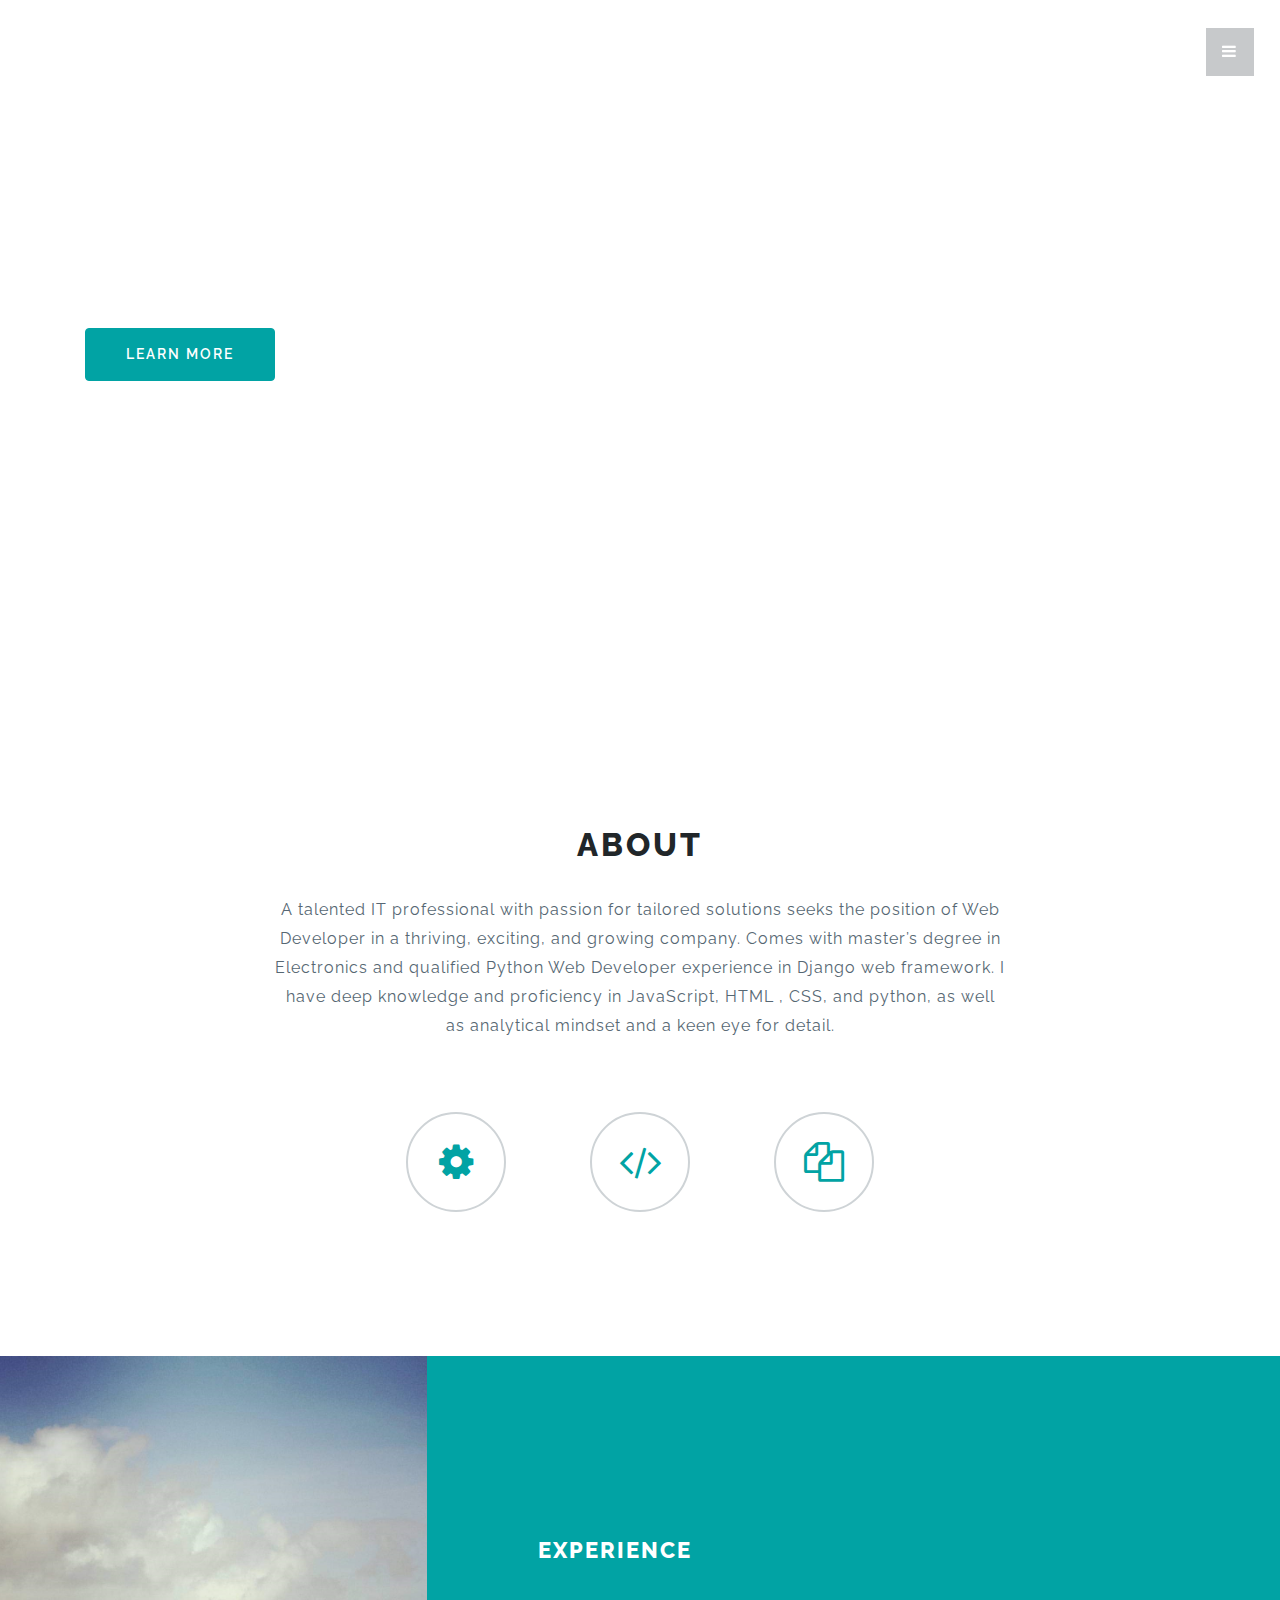
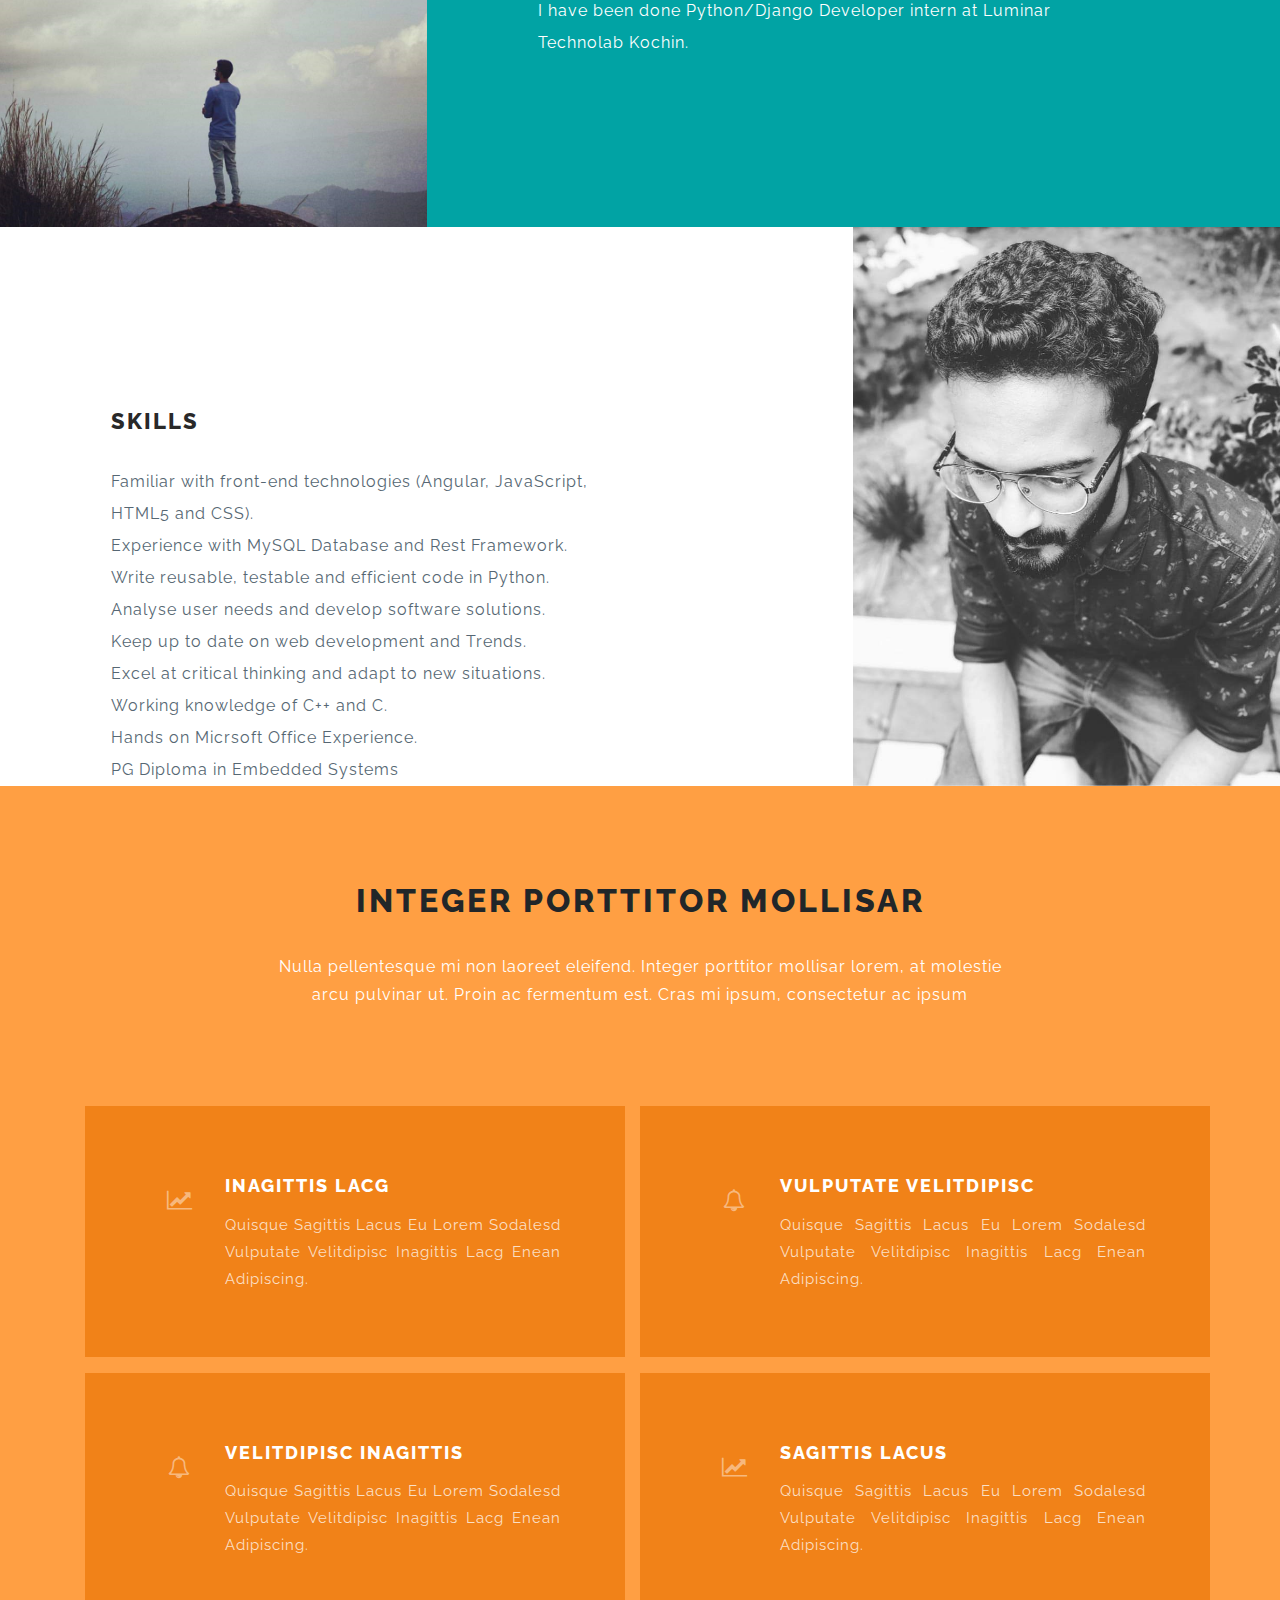
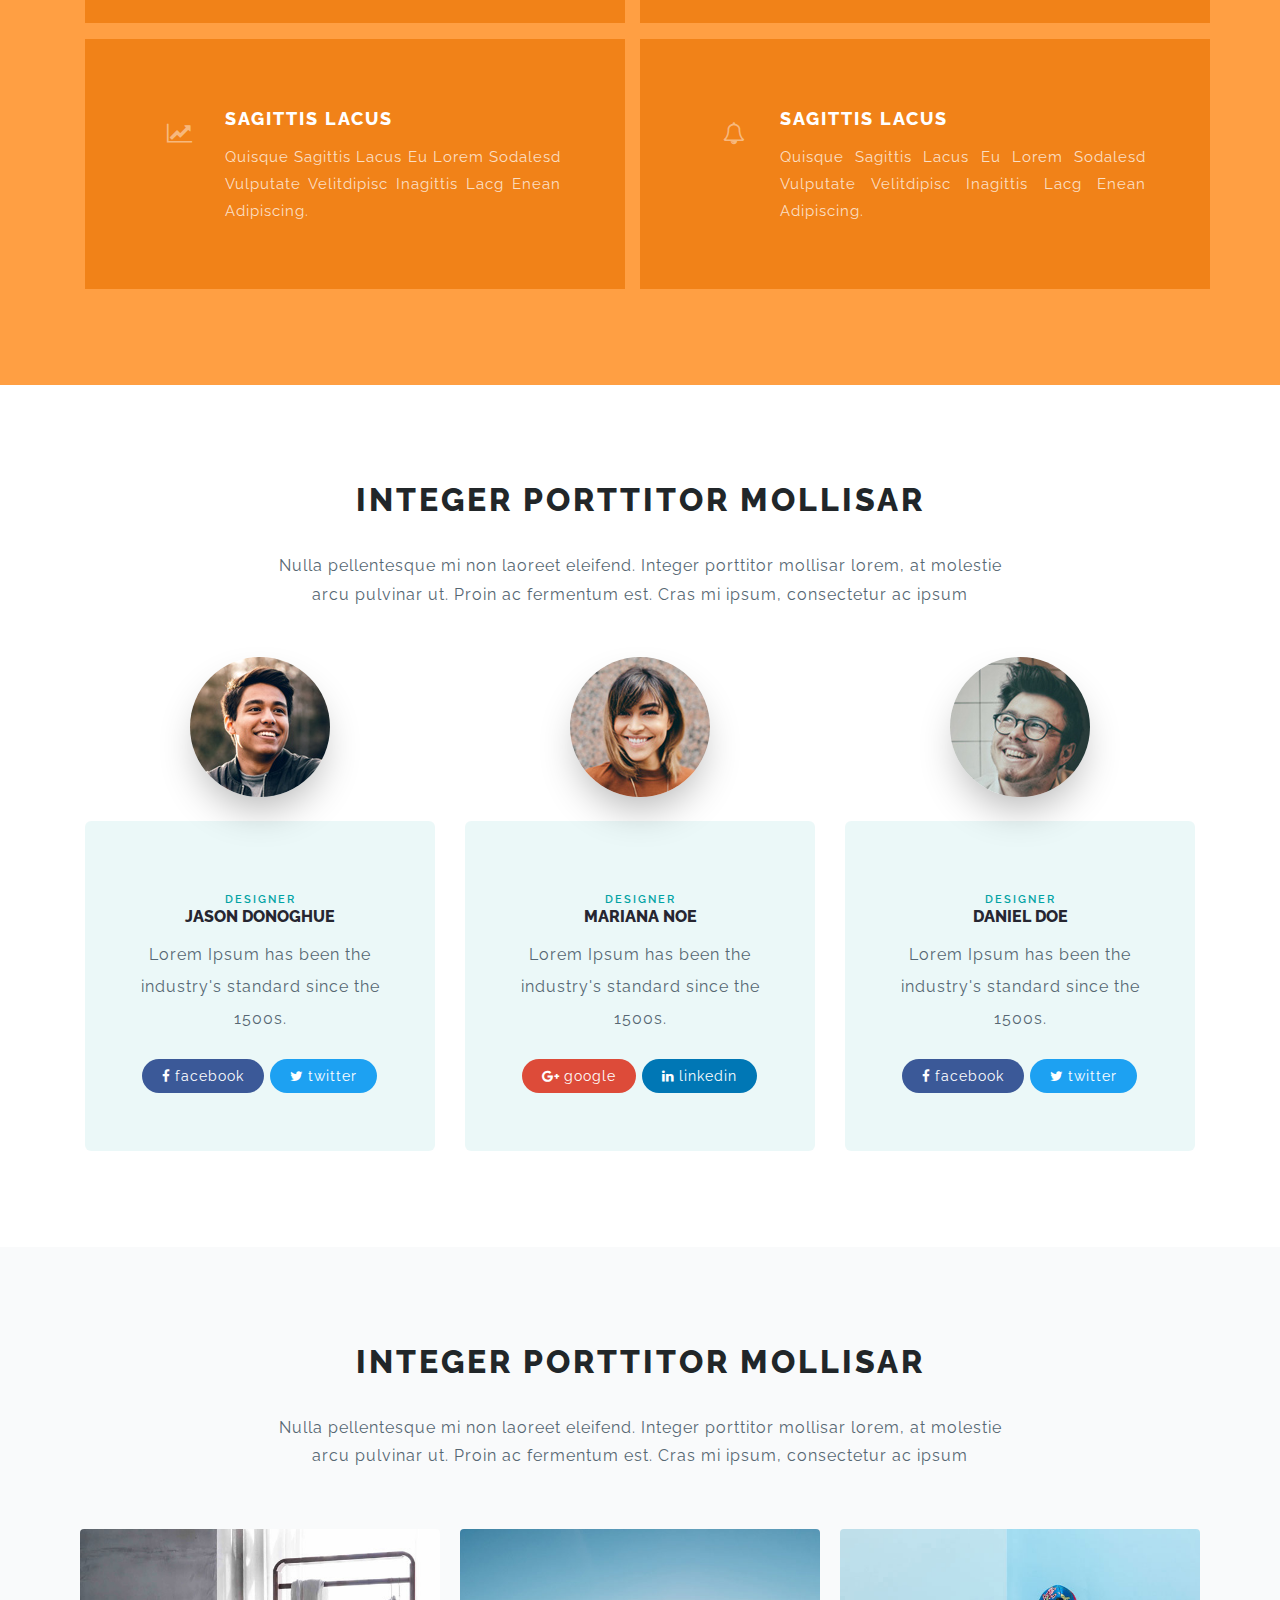
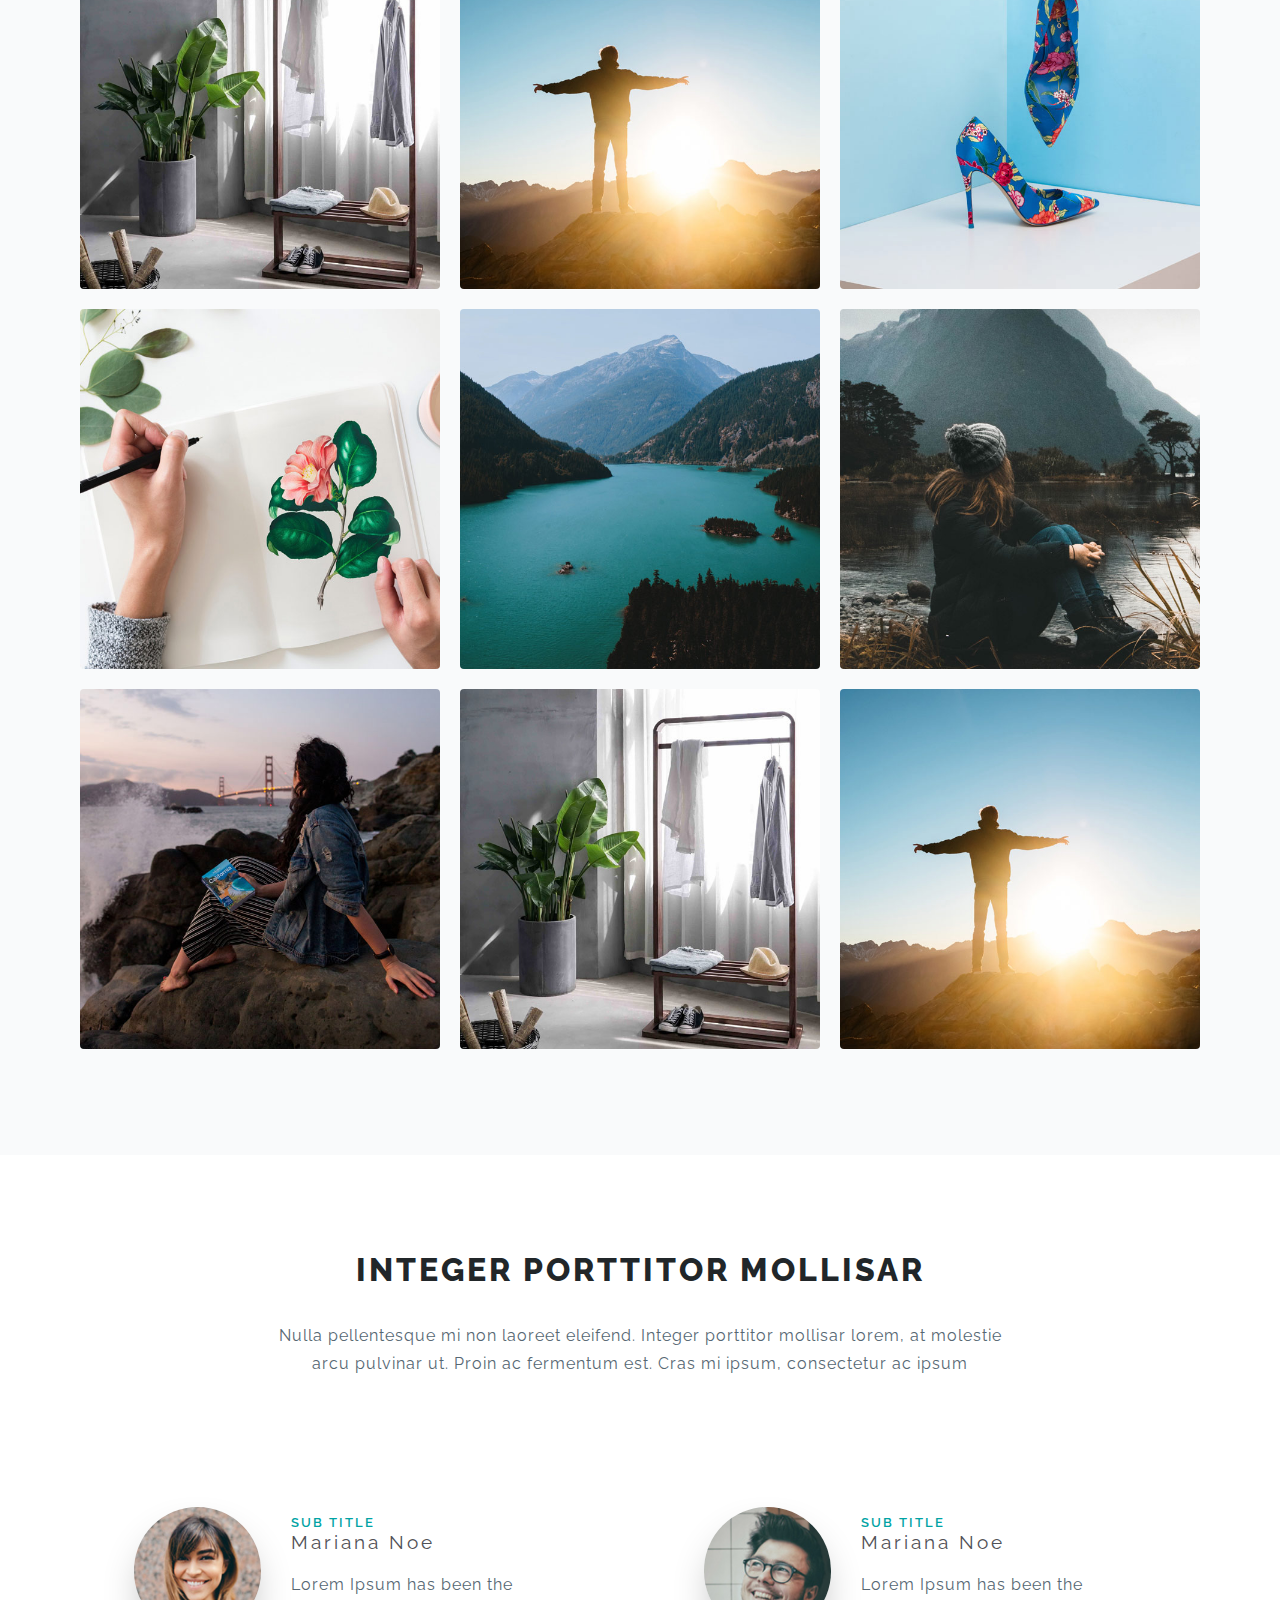
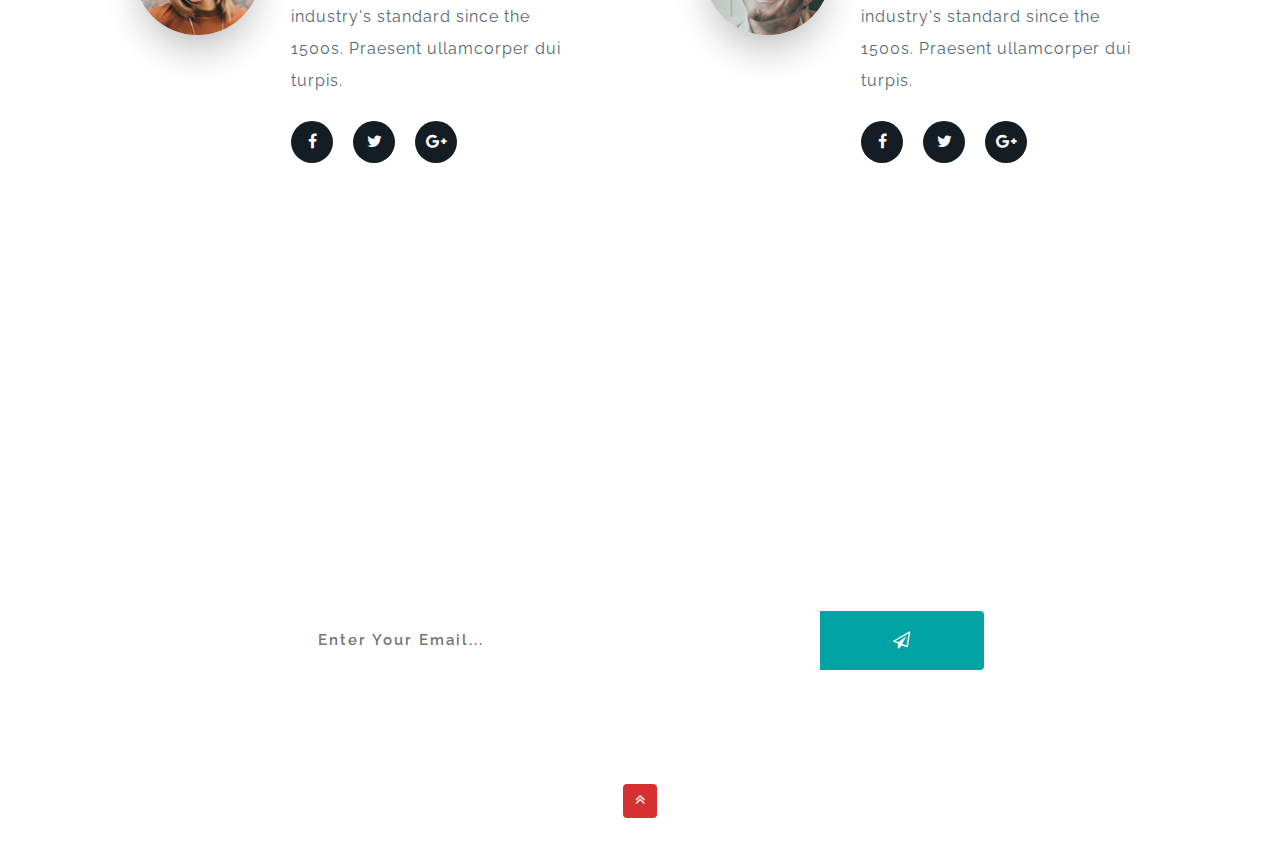
==== commit 654a2435: "create skill and experience page" ====
--- a/index.html
+++ b/index.html
@@ -92,8 +92,8 @@
             </div>
             <div class="col-lg-8 advantage-grid-info">
                 <div class="advantage_left">
-                    <h3>Integer porttitor mollisar <br>lorem, at molestie</h3>
-                    <p class="mt-4">Nulla pellentesque mi non laoreet eleifend. Integer porttitor mollisar lorem, at molestie arcu pulvinar ut. Proin ac fermentum est.</p>
+                    <h3>Experience</h3>
+                    <p class="mt-4">I have been done Python/Django Developer intern at Luminar Technolab Kochin.</p>
                 </div>
             </div>
         </div>
@@ -104,8 +104,12 @@
         <div class="banner-top row middle-grids">
             <div class="col-lg-8 advantage-grid-info">
                 <div class="advantage_left">
-                    <h3>Integer porttitor mollisar <br>lorem, at molestie</h3>
-                    <p class="mt-4">Nulla pellentesque mi non laoreet eleifend. Integer porttitor mollisar lorem, at molestie arcu pulvinar ut. Proin ac fermentum est.</p>
+                    <h3>SKILLS</h3>
+                    <p class="mt-4">Familiar with front-end technologies (Angular, JavaScript, HTML5 and CSS). <br>
+                    Experience with MySQL Database and Rest Framework. <br>Write reusable, testable and efficient code in Python.<br>
+                    Analyse user needs and develop software solutions. <br>Keep up to date on web development and Trends. <br>
+                    Excel at critical thinking and adapt to new situations. <br>Working knowledge of C++ and C. <br>
+                    Hands on Micrsoft Office Experience. <br>PG Diploma in Embedded Systems</p>
                 </div>
             </div>
             <div class="col-lg-4 advantage-grid-info1 second">
@@ -117,7 +121,7 @@
     </section>
     <!-- //banner-bottom2 -->
     <!-- banner-bottom3 -->
-    <section class="banner-bottom">
+    <!-- <section class="banner-bottom">
         <div class="banner-top row middle-grids">
             <div class="col-lg-4 advantage-grid-info1 third">
                 <div class="advantage_left2 text-center">
@@ -131,7 +135,7 @@
                 </div>
             </div>
         </div>
-    </section>
+    </section> -->
     <!-- //banner-bottom3 -->
     <!-- services -->
     <section class="slide-wrapper py-5" id="service">
--- a/css/style.css
+++ b/css/style.css
@@ -322,7 +322,15 @@
 }
 
 .advantage-grid-info1.second {
-    background: url(../images/g2.jpg) center no-repeat;
+    background: url(../images/h2.jpg) center no-repeat;
+    -webkit-background-size: cover;
+    -moz-background-size: cover;
+    -o-background-size: cover;
+    -ms-background-size: cover;
+    background-size: cover;
+    position: relative;
+    min-height: 500px;
+    
 }
 
 .advantage-grid-info1.third {
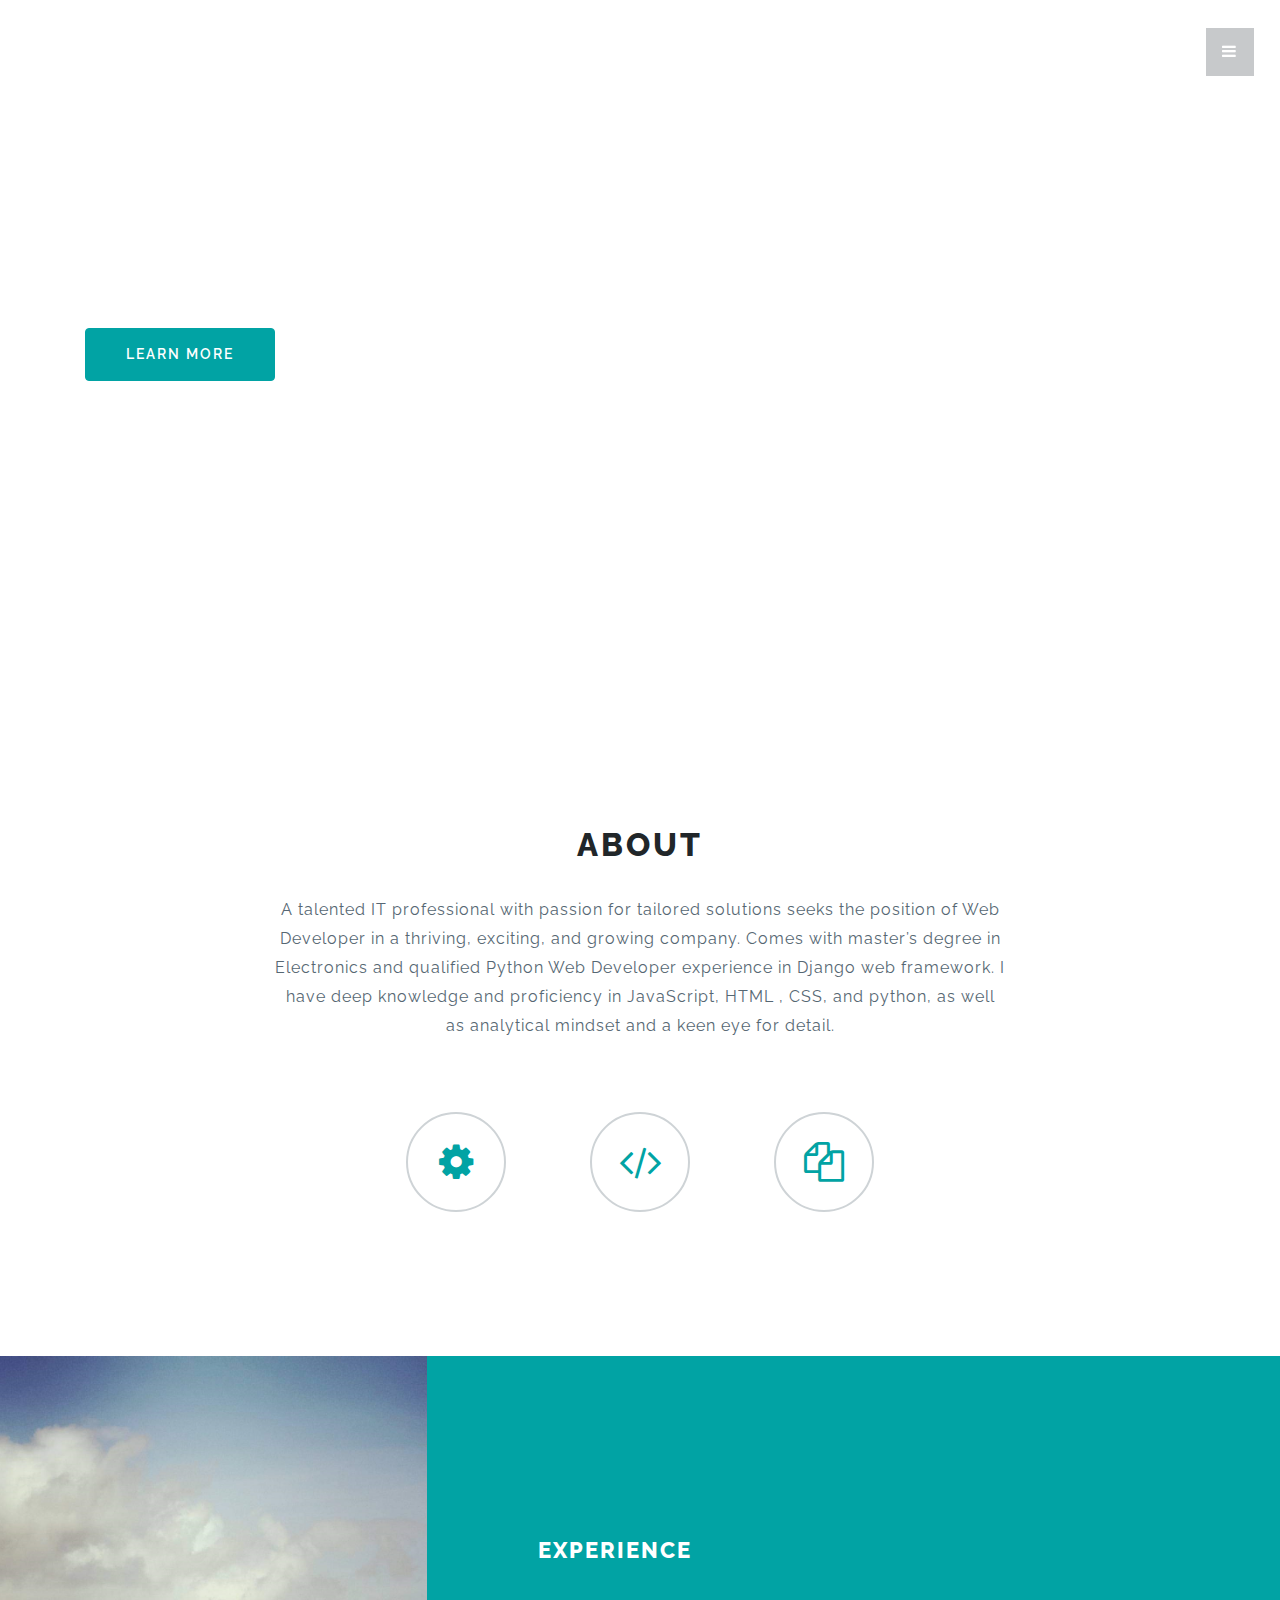
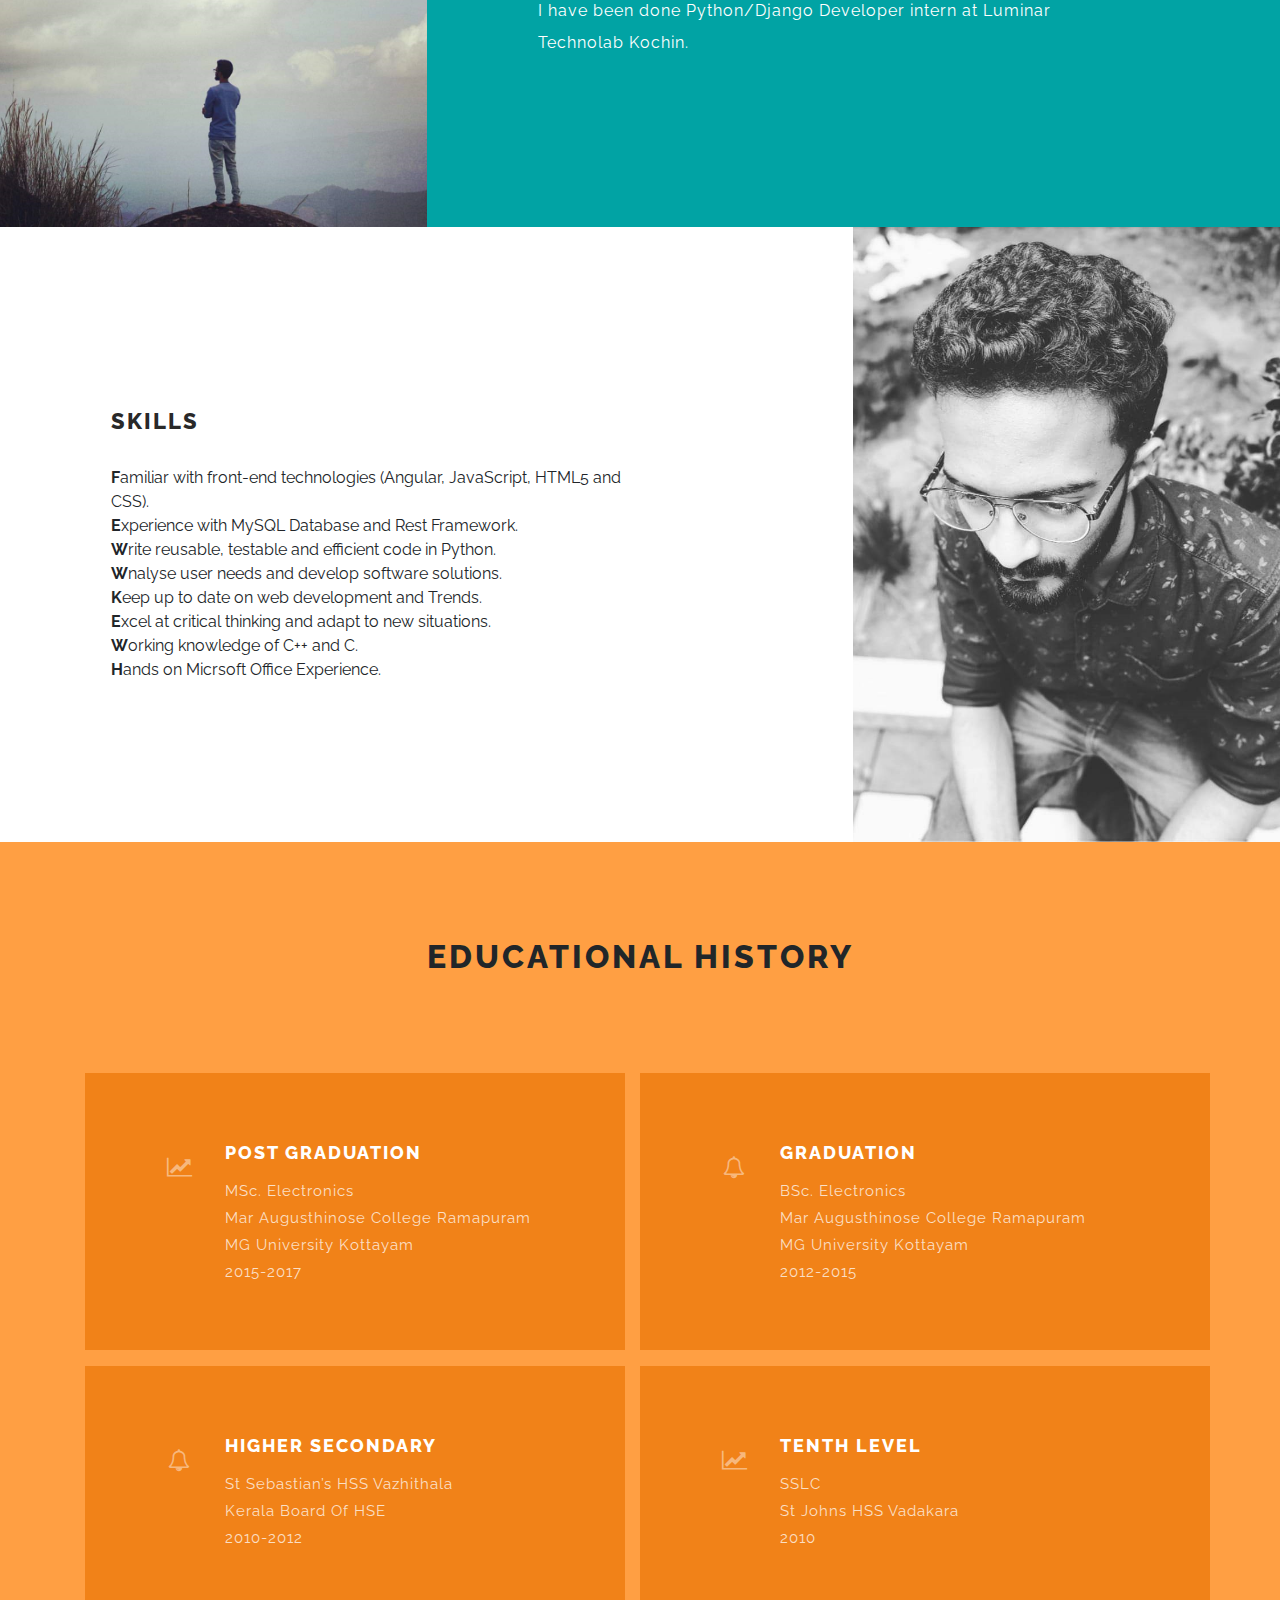
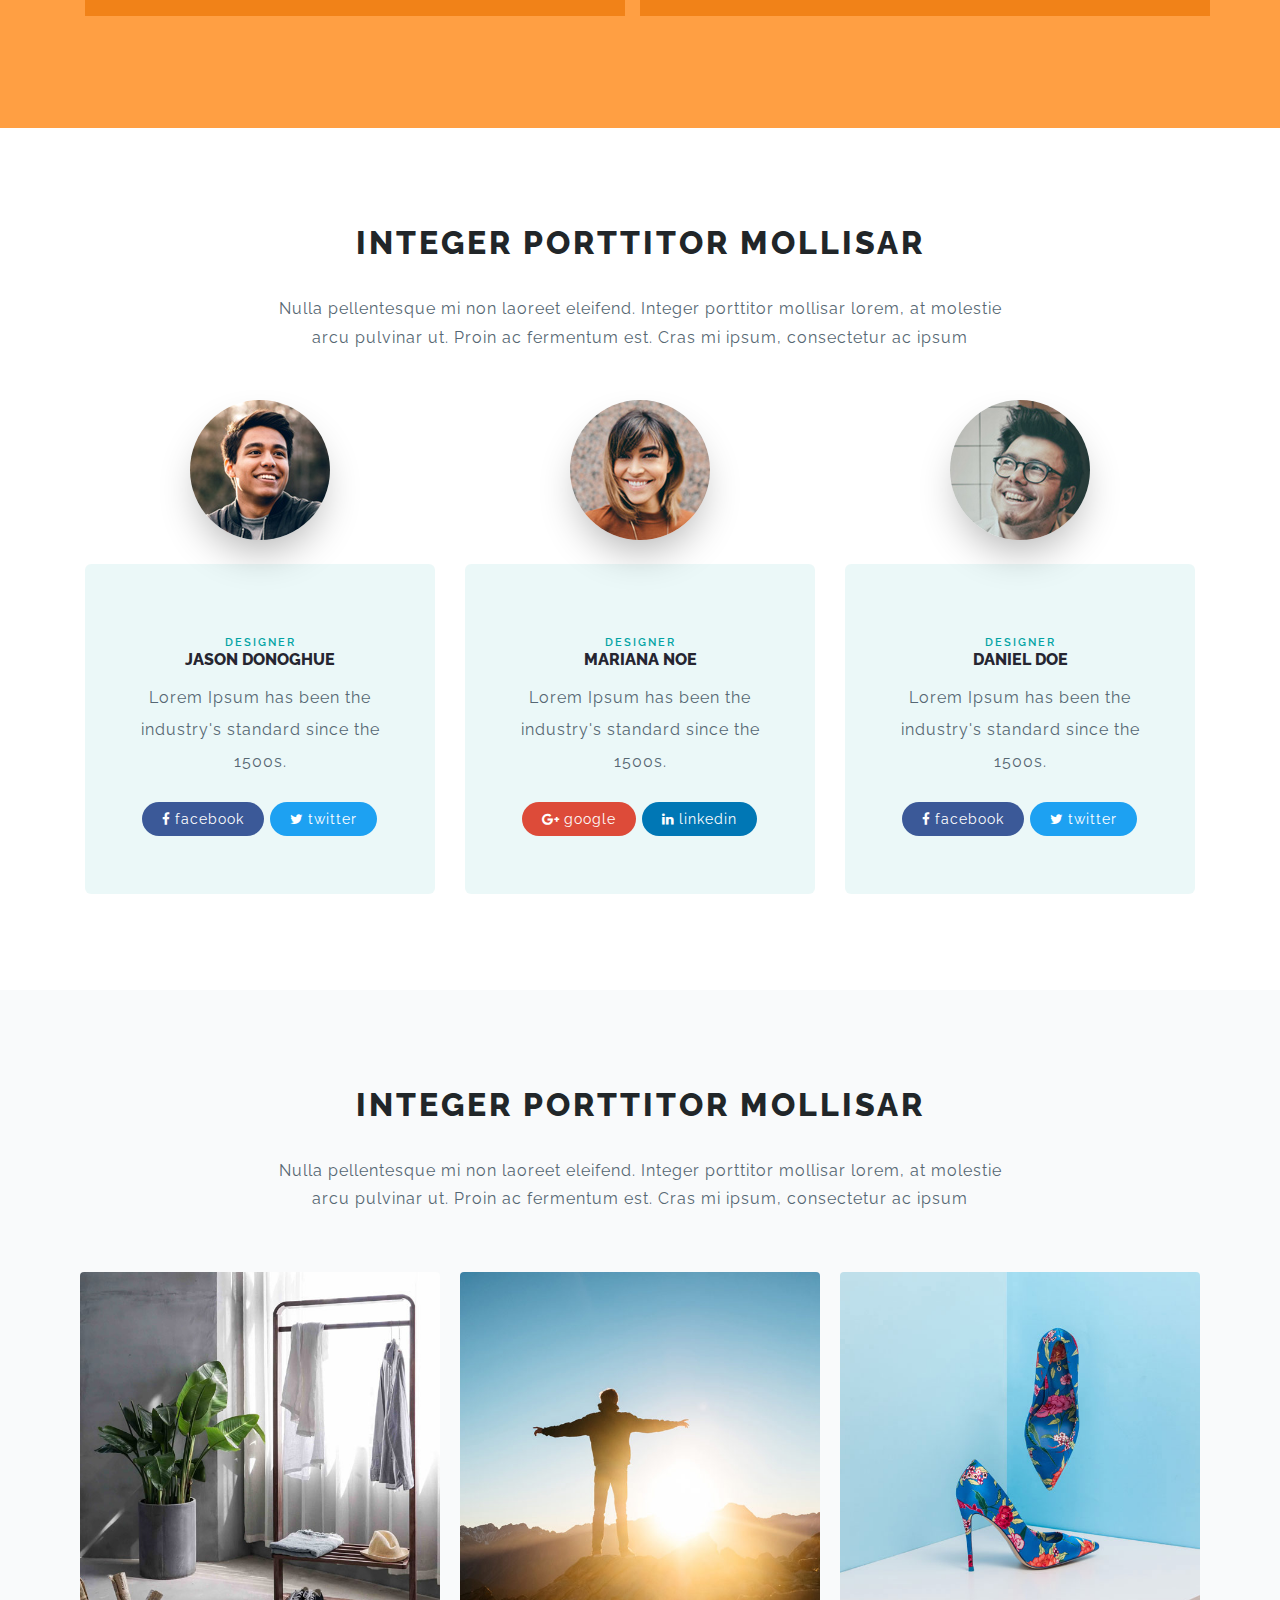
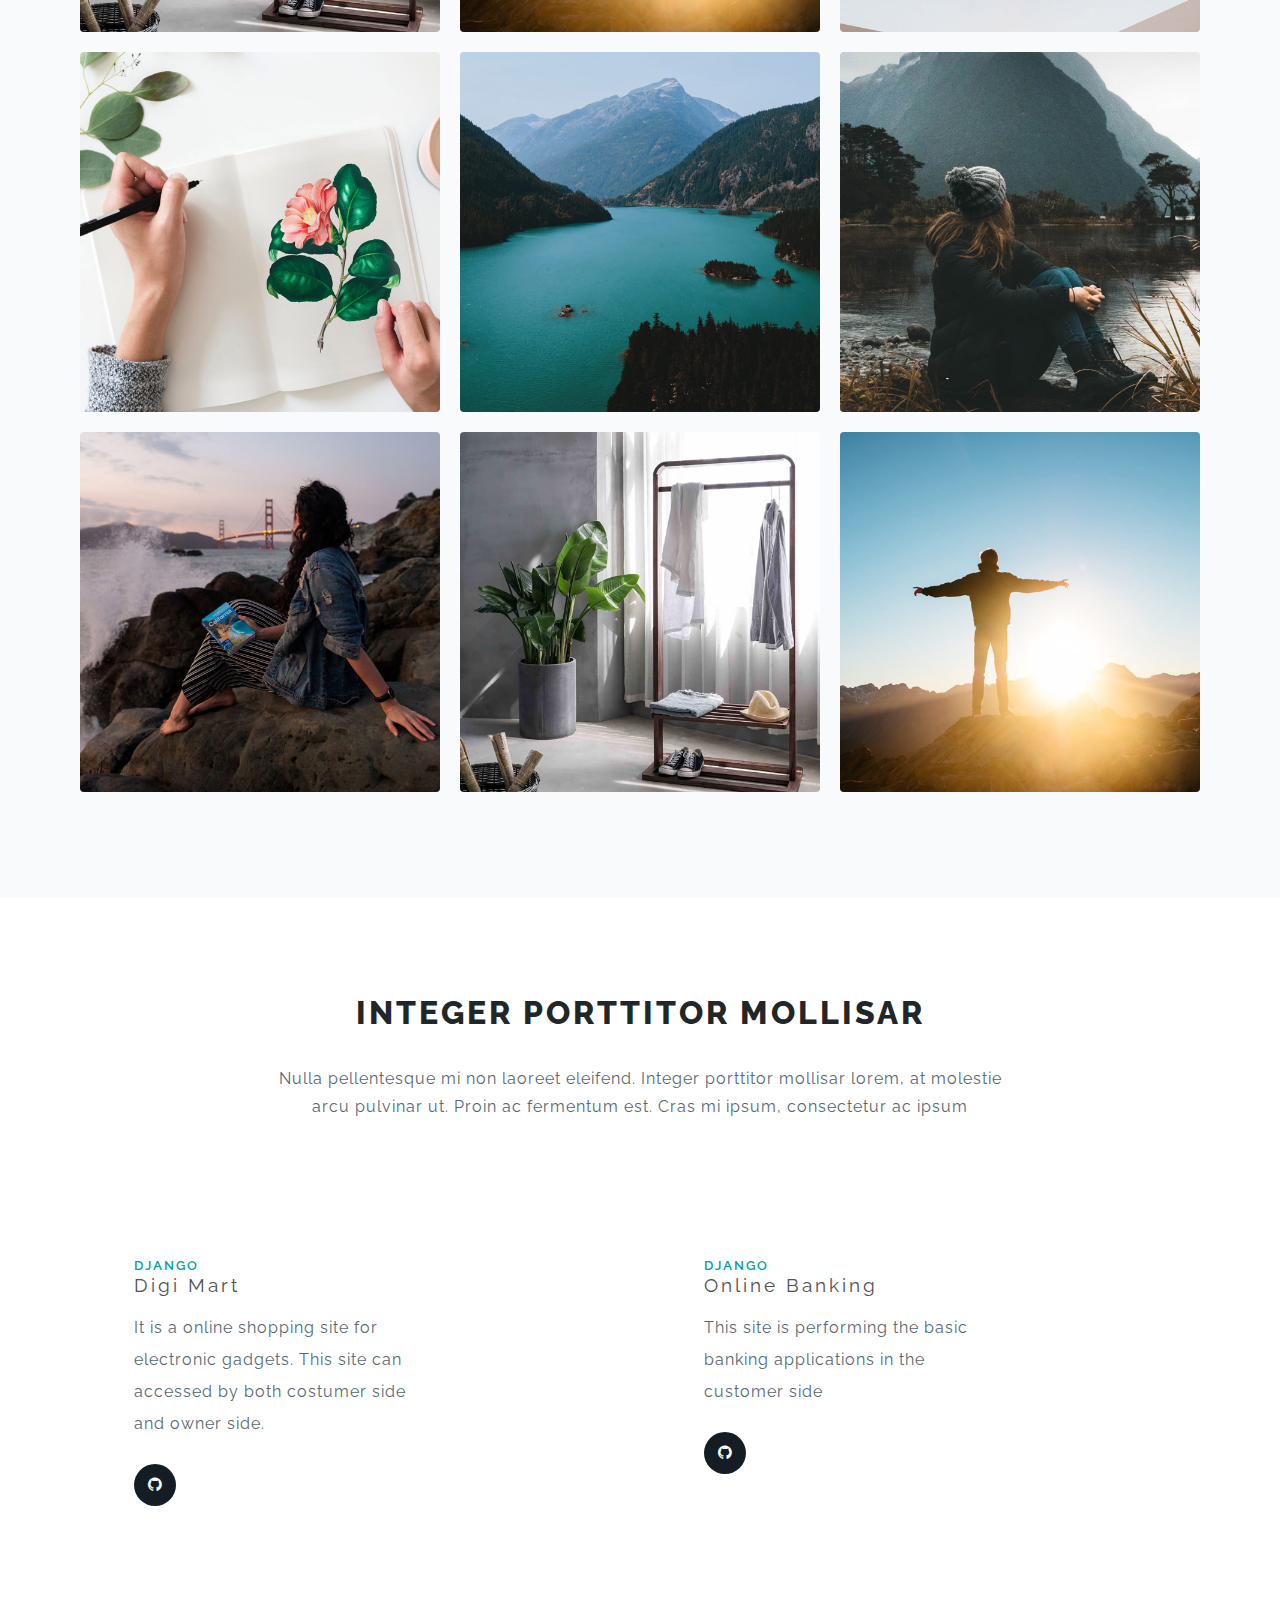
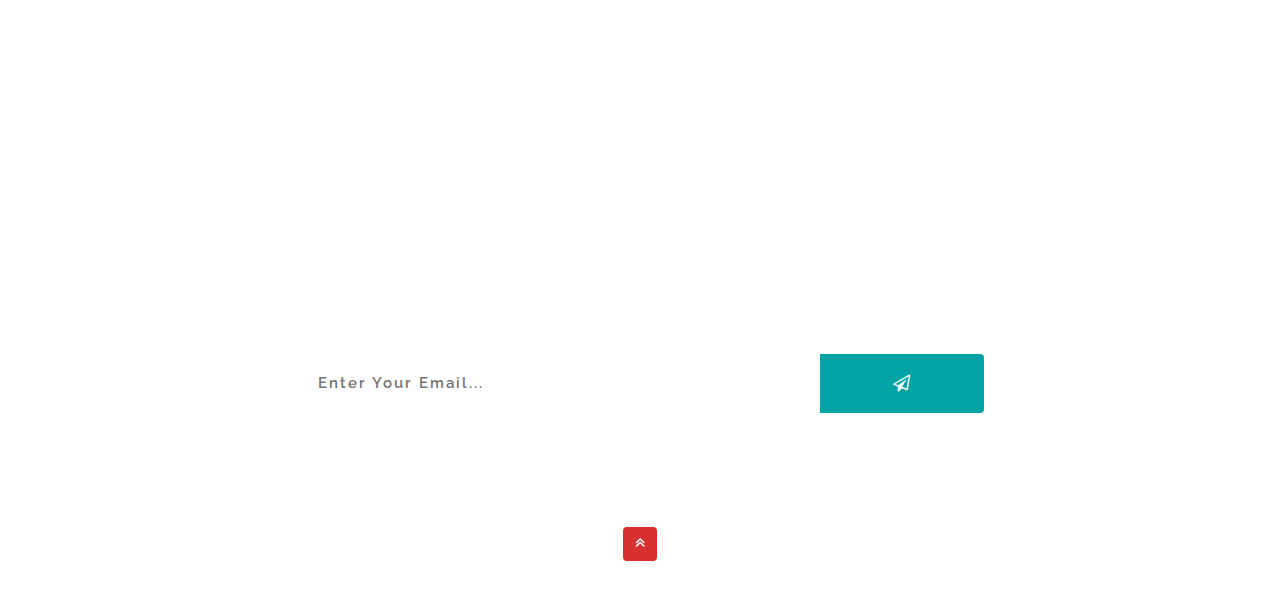
==== commit ba46f159: "eacademics and testimonials added" ====
--- a/index.html
+++ b/index.html
@@ -42,7 +42,7 @@
                         <li><a href="index.html">Home</a></li>
                         <li><a href="#about" class="scroll">About</a></li>
                         <li><a href="#team" class="scroll">Team</a></li>
-                        <li><a href="#service" class="scroll">Services</a></li>
+                        <li><a href="#service" class="scroll">Academic</a></li>
                         <li><a href="#gallery" class="scroll">Gallery</a></li>
                         <li><a href="#testimonials" class="scroll">Testimonials</a></li>
                         <li><a href="contact.html">Contact</a></li>
@@ -105,11 +105,24 @@
             <div class="col-lg-8 advantage-grid-info">
                 <div class="advantage_left">
                     <h3>SKILLS</h3>
-                    <p class="mt-4">Familiar with front-end technologies (Angular, JavaScript, HTML5 and CSS). <br>
-                    Experience with MySQL Database and Rest Framework. <br>Write reusable, testable and efficient code in Python.<br>
-                    Analyse user needs and develop software solutions. <br>Keep up to date on web development and Trends. <br>
-                    Excel at critical thinking and adapt to new situations. <br>Working knowledge of C++ and C. <br>
-                    Hands on Micrsoft Office Experience. <br>PG Diploma in Embedded Systems</p>
+                    <ul class="mt-4">
+                        <li><b>F</b>amiliar with front-end technologies (Angular, JavaScript, HTML5 and CSS).</li>
+                        <li><b>E</b>xperience with MySQL Database and Rest Framework.</li>
+                        <li><b>W</b>rite reusable, testable and efficient code in Python.</li>
+                        <li><b>W</b>nalyse user needs and develop software solutions.</li>
+                        <li><b>K</b>eep up to date on web development and Trends.</li>
+                        <li><b>E</b>xcel at critical thinking and adapt to new situations.</li>
+                        <li><b>W</b>orking knowledge of C++ and C.</li>
+                        <li><b>H</b>ands on Micrsoft Office Experience.</li>
+                    </ul>
+                    
+                    <p id="space">
+                        f <br>
+                        f <br>
+                        f <br>
+                        f <br>
+                        f <br>
+                    </p>
                 </div>
             </div>
             <div class="col-lg-4 advantage-grid-info1 second">
@@ -141,8 +154,7 @@
     <section class="slide-wrapper py-5" id="service">
         <div class="container py-lg-5">
             <div class="text-center">
-                <h3 class="tittle_head">Integer porttitor mollisar </h3>
-                <p class="main_p mt-4 mb-4 pt-2 text-white text-center mx-auto">Nulla pellentesque mi non laoreet eleifend. Integer porttitor mollisar lorem, at molestie arcu pulvinar ut. Proin ac fermentum est. Cras mi ipsum, consectetur ac ipsum </p>
+                <h3 class="tittle_head">EDUCATIONAL HISTORY</h3>
             </div>
             <div class="services">
                 <div class="row service_w3layoutstop mt-5 pt-lg-5">
@@ -153,9 +165,12 @@
                             </div>
                             <!-- .Icon ends here -->
                             <div class="service-content">
-                                <h2>Inagittis Lacg</h2>
+                                <h2>Post Graduation</h2>
                                 <p class="serp">
-                                    Quisque sagittis lacus eu lorem sodalesd vulputate velitdipisc inagittis lacg enean adipiscing.
+                                    MSc. Electronics <br>
+                                    Mar Augusthinose College Ramapuram <br>
+                                    MG University Kottayam <br>
+                                    2015-2017
                                 </p>
                             </div>
                             <!-- .Service-content ends here -->
@@ -168,9 +183,12 @@
                             </div>
                             <!-- .Icon ends here -->
                             <div class="service-content">
-                                <h4>Velitdipisc Inagittis</h4>
+                                <h4>Higher Secondary </h4>
                                 <p class="serp">
-                                    Quisque sagittis lacus eu lorem sodalesd vulputate velitdipisc inagittis lacg enean adipiscing.
+                                    St Sebastian’s HSS Vazhithala  <br>
+                                    Kerala Board of HSE <br>
+                                    2010-2012 <br>
+
                                 </p>
                             </div>
                             <!-- .Service-content ends here -->
@@ -178,19 +196,21 @@
                         <!-- .Services-box ends here -->
                         <!-- .Services-box ends here -->
 
-                        <div class="d-flex services-box bx-4">
+                        <!-- <div class="d-flex services-box bx-4">
                             <div class="icon">
                                 <span class="fa fa-line-chart"></span>
-                            </div>
+                            </div> -->
                             <!-- .Icon ends here -->
-                            <div class="service-content">
-                                <h4>Sagittis Lacus</h4>
+                            <!-- <div class="service-content">
+                                <h4>TLevel</h4>
                                 <p class="serp">
-                                    Quisque sagittis lacus eu lorem sodalesd vulputate velitdipisc inagittis lacg enean adipiscing.
+                                    SSLC <br>
+                                    St Johns HSS Vadakara <br>
+                                    2010
                                 </p>
-                            </div>
+                            </div> -->
                             <!-- .Service-content ends here -->
-                        </div>
+                        <!-- </div> -->
                         <!-- .Services-box ends here -->
                     </div>
                     <!-- .Col ends here -->
@@ -201,9 +221,12 @@
                             </div>
                             <!-- .Icon ends here -->
                             <div class="service-content">
-                                <h4>Vulputate Velitdipisc</h4>
+                                <h4>Graduation</h4>
                                 <p class="serp">
-                                    Quisque sagittis lacus eu lorem sodalesd vulputate velitdipisc inagittis lacg enean adipiscing.
+                                    BSc. Electronics <br>
+                                    Mar Augusthinose College Ramapuram <br>
+                                    MG University Kottayam <br>
+                                    2012-2015
                                 </p>
                             </div>
                             <!-- .Service-content ends here -->
@@ -216,29 +239,31 @@
                             </div>
                             <!-- .Icon ends here -->
                             <div class="service-content">
+                                <h4>Tenth Level</h4>
+                                <p class="serp">
+                                    SSLC <br>
+                                    St Johns HSS Vadakara <br>
+                                    2010
+                                </p>
+                            </div>
+                            <!-- .Service-content ends here -->
+                        </div>
+                        <!-- .Services-box ends here -->
+                        <!-- .Services-box ends here -->
+
+                        <!-- <div class="d-flex services-box bx-3">
+                            <div class="icon">
+                                <span class="fa fa-bell-o"></span>
+                            </div> -->
+                            <!-- .Icon ends here -->
+                            <!-- <div class="service-content">
                                 <h4>Sagittis Lacus</h4>
                                 <p class="serp">
                                     Quisque sagittis lacus eu lorem sodalesd vulputate velitdipisc inagittis lacg enean adipiscing.
-                                </p>
-                            </div>
+                                </p> -->
+                            <!-- </div> -->
                             <!-- .Service-content ends here -->
-                        </div>
-                        <!-- .Services-box ends here -->
-                        <!-- .Services-box ends here -->
-
-                        <div class="d-flex services-box bx-3">
-                            <div class="icon">
-                                <span class="fa fa-bell-o"></span>
-                            </div>
-                            <!-- .Icon ends here -->
-                            <div class="service-content">
-                                <h4>Sagittis Lacus</h4>
-                                <p class="serp">
-                                    Quisque sagittis lacus eu lorem sodalesd vulputate velitdipisc inagittis lacg enean adipiscing.
-                                </p>
-                            </div>
-                            <!-- .Service-content ends here -->
-                        </div>
+                        <!-- </div> -->
                         <!-- .Services-box ends here -->
                     </div>
                     <!-- .Col ends here -->
@@ -446,17 +471,12 @@
                     <div class="col-lg-6 test-grid text-left">
                         <div class="row">
 
-                            <div class="col-md-4 test-img">
-                                <img src="images/team1.jpg" class="img-fluid" alt="user-image">
-                            </div>
+                            
                             <div class="col-md-8 test-info">
-                                <h3 class="mt-md-4 mt-3"><span class="sub-tittle-team">Sub Title</span> Mariana Noe</h3>
-                                <p>Lorem Ipsum has been the industry's standard since the 1500s. Praesent ullamcorper dui turpis.</p>
+                                <h3 class="mt-md-4 mt-3"><span class="sub-tittle-team">Django</span>Digi Mart </h3>
+                                <p>It is a online shopping site for electronic gadgets. This site can accessed by both costumer side and owner side.</p>
                                 <ul class="social_section_1info team-soc mt-4">
-                                    <li><a href="#"><span class="fa fa-facebook-f"></span></a></li>
-                                    <li><a href="#"><span class="fa fa-twitter"></span></a></li>
-                                    <li><a href="#"><span class="fa fa-google-plus"></span></a></li>
-
+                                    <li><a href="https://github.com/melbinmathew425/Digimart.git"><span class="fa fa-github"></span></a></li>
                                 </ul>
                             </div>
                         </div>
@@ -464,17 +484,12 @@
                     <div class="col-lg-6 test-grid text-left">
                         <div class="row">
 
-                            <div class="col-md-4 test-img">
-                                <img src="images/team2.jpg" class="img-fluid" alt="user-image">
-                            </div>
+                           
                             <div class="col-md-8 test-info">
-                                <h3 class="mt-md-4 mt-3"><span class="sub-tittle-team">Sub Title</span> Mariana Noe</h3>
-                                <p>Lorem Ipsum has been the industry's standard since the 1500s. Praesent ullamcorper dui turpis.</p>
+                                <h3 class="mt-md-4 mt-3"><span class="sub-tittle-team">Django</span>Online Banking</h3>
+                                <p>This site is performing the basic banking applications in the customer side</p>
                                 <ul class="social_section_1info team-soc mt-4">
-                                    <li><a href="#"><span class="fa fa-facebook-f"></span></a></li>
-                                    <li><a href="#"><span class="fa fa-twitter"></span></a></li>
-                                    <li><a href="#"><span class="fa fa-google-plus"></span></a></li>
-
+                                    <li><a href="https://github.com/melbinmathew425/BankApp.git"><span class="fa fa-github"></span></a></li>
                                 </ul>
                             </div>
                         </div>
--- a/css/style.css
+++ b/css/style.css
@@ -11,7 +11,9 @@
     background: #fff;
     scroll-behavior: smooth;
 }
-
+#space{
+    color: white;
+}
 body a {
     transition: 0.5s all;
     -webkit-transition: 0.5s all;
@@ -1438,6 +1440,8 @@
     }
 }
 
+
+
 @media(max-width:414px) {}
 
 @media(max-width:384px) {}
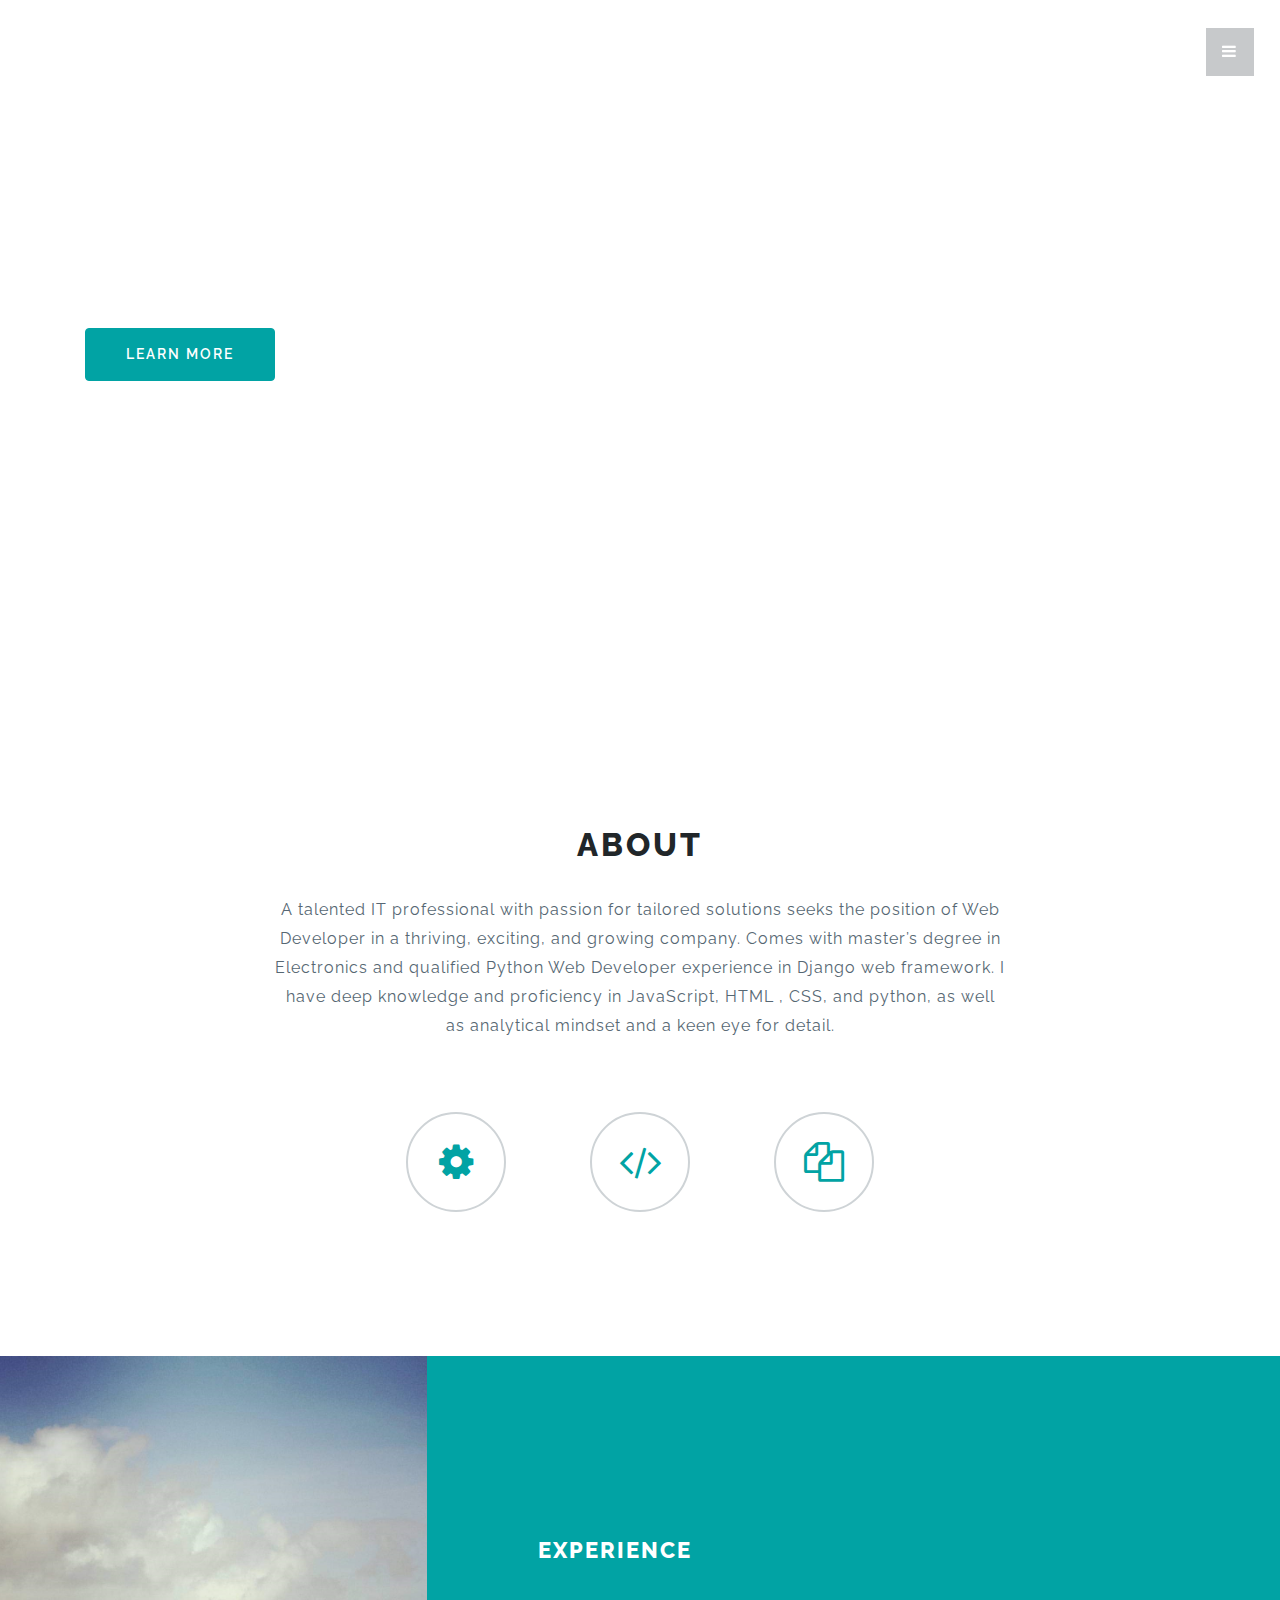
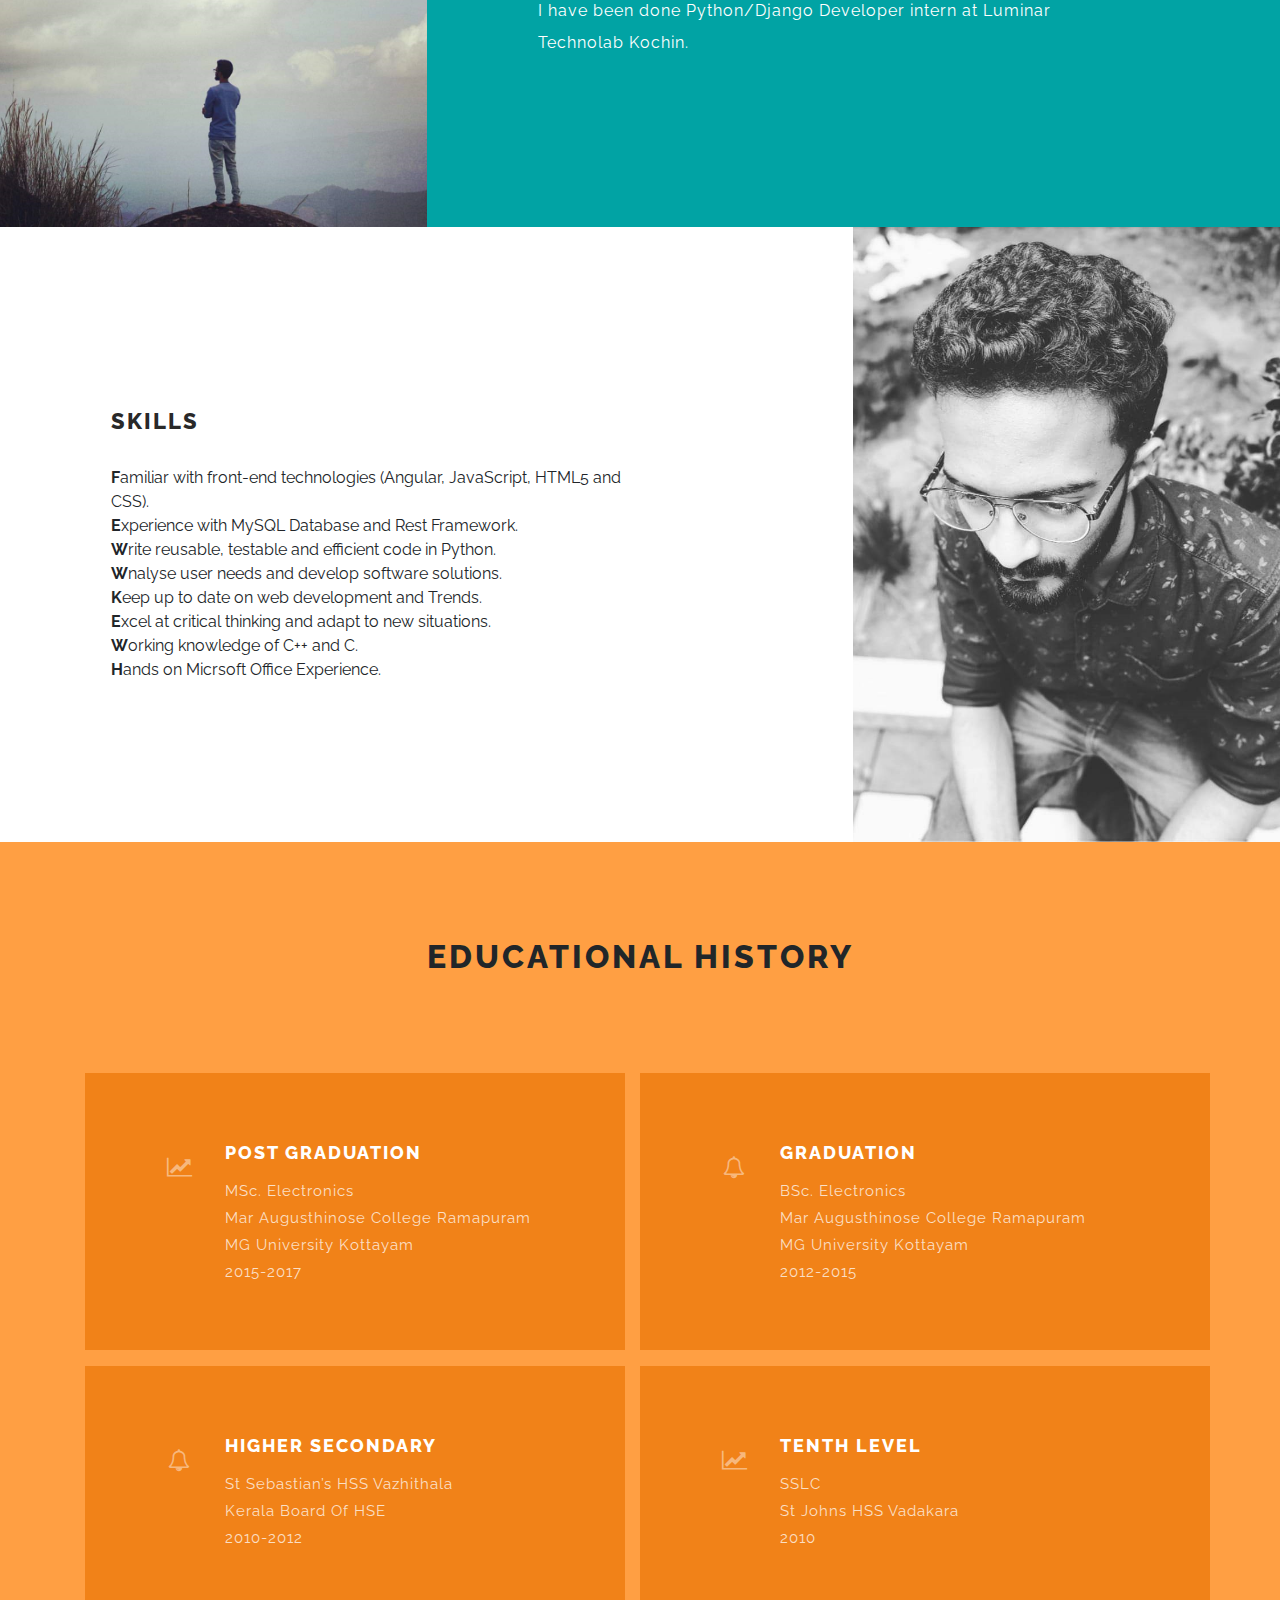
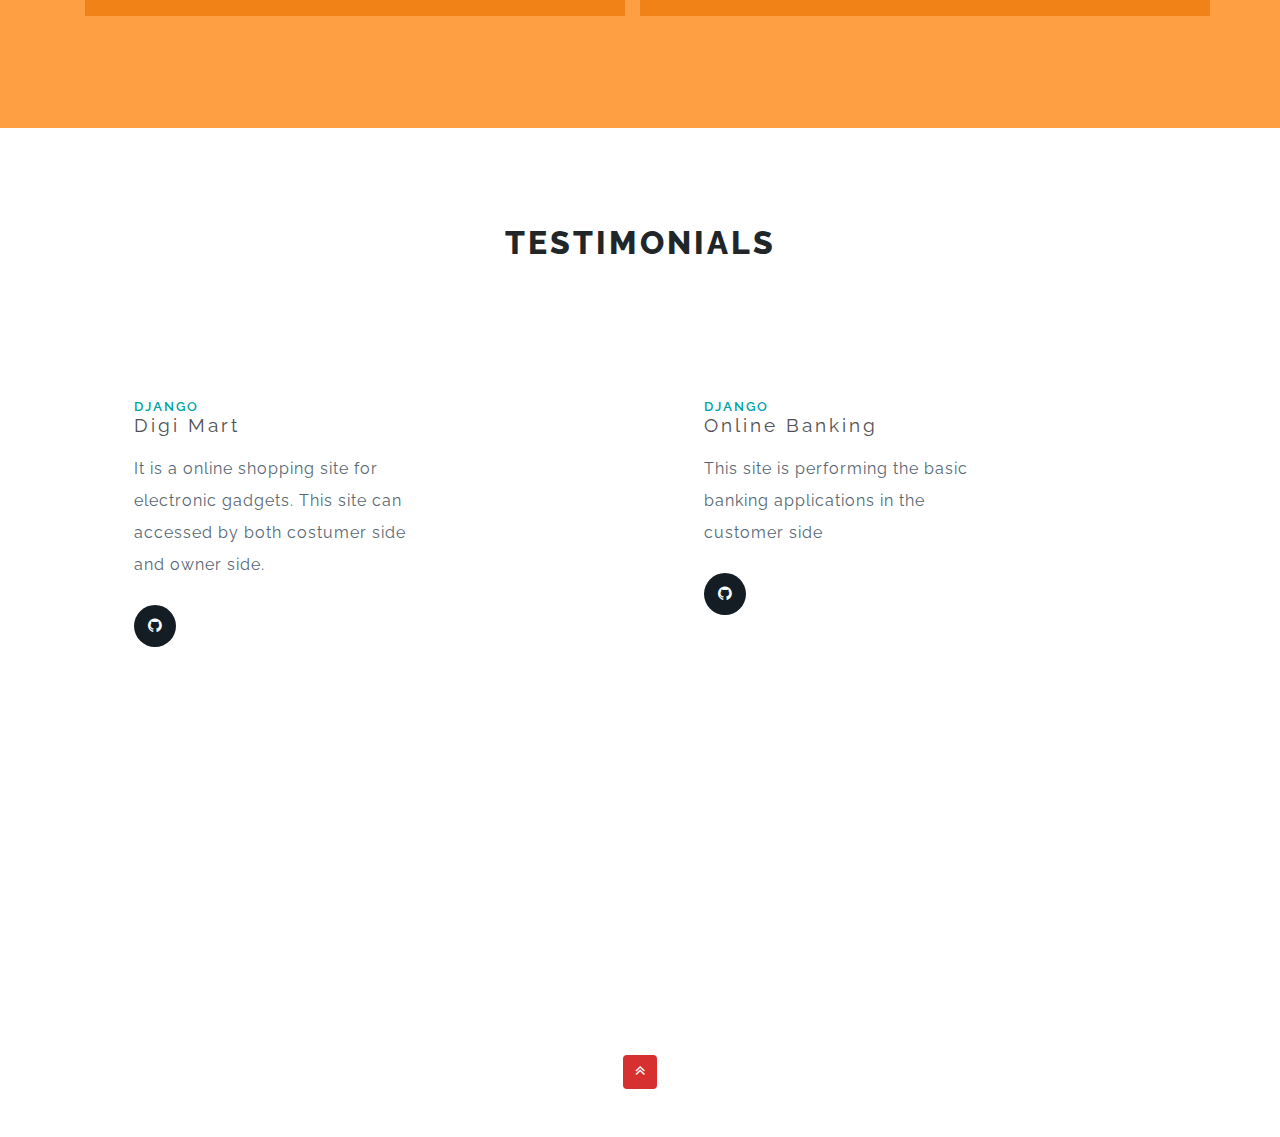
==== commit 2f3e6147: "first round final summit" ====
--- a/index.html
+++ b/index.html
@@ -41,9 +41,7 @@
                     <ul class="submenu">
                         <li><a href="index.html">Home</a></li>
                         <li><a href="#about" class="scroll">About</a></li>
-                        <li><a href="#team" class="scroll">Team</a></li>
                         <li><a href="#service" class="scroll">Academic</a></li>
-                        <li><a href="#gallery" class="scroll">Gallery</a></li>
                         <li><a href="#testimonials" class="scroll">Testimonials</a></li>
                         <li><a href="contact.html">Contact</a></li>
                     </ul>
@@ -276,7 +274,7 @@
     </section>
     <!-- //services -->
     <!--//team -->
-    <section class="team-main-sec py-lg-5 py-4" id="team">
+    <!-- <section class="team-main-sec py-lg-5 py-4" id="team">
         <div class="container">
             <div class="inner-sec-wthree py-lg-5 py-4 speak">
                 <div class="text-center">
@@ -334,10 +332,10 @@
 
             </div>
         </div>
-    </section>
+    </section> -->
     <!--//team -->
     <!-- Gallery -->
-    <section class="gallery py-5" id="gallery">
+    <!-- <section class="gallery py-5" id="gallery">
         <div class="container">
             <div class="inner-sec-wthree py-lg-5 py-3">
                 <div class="text-center">
@@ -373,98 +371,98 @@
                         <a href="#gal9"><img src="images/g2.jpg" alt="gallery img" class="img-fluid"></a>
                     </div>
                 </div>
-            </div>
-            <!-- popup-->
-            <div id="gal1" class="pop-overlay animate">
+            </div> -->
+            <!-- popup-->
+            <!-- <div id="gal1" class="pop-overlay animate">
                 <div class="popup">
                     <img src="images/g1.jpg" alt="Popup Image" class="img-fluid" />
                     <p class="mt-4">Nulla viverra pharetra se, eget pulvinar neque pharetra ac int. placerat placerat dolor.</p>
                     <a class="close" href="#gallery">&times;</a>
                 </div>
-            </div>
-            <!-- //popup -->
-
-            <!-- popup-->
-            <div id="gal2" class="pop-overlay animate">
+            </div> -->
+            <!-- //popup -->
+
+            <!-- popup-->
+            <!-- <div id="gal2" class="pop-overlay animate">
                 <div class="popup">
                     <img src="images/g2.jpg" alt="Popup Image" class="img-fluid" />
                     <p class="mt-4">Nulla viverra pharetra se, eget pulvinar neque pharetra ac int. placerat placerat dolor.</p>
                     <a class="close" href="#gallery">&times;</a>
                 </div>
-            </div>
-            <!-- //popup -->
-            <!-- popup-->
-            <div id="gal3" class="pop-overlay animate">
+            </div> -->
+            <!-- //popup -->
+            <!-- popup-->
+            <!-- <div id="gal3" class="pop-overlay animate">
                 <div class="popup">
                     <img src="images/g3.jpg" alt="Popup Image" class="img-fluid" />
                     <p class="mt-4">Nulla viverra pharetra se, eget pulvinar neque pharetra ac int. placerat placerat dolor.</p>
                     <a class="close" href="#gallery">&times;</a>
                 </div>
-            </div>
+            </div> -->
             <!-- //popup3 -->
             <!-- popup-->
-            <div id="gal4" class="pop-overlay animate">
+            <!-- <div id="gal4" class="pop-overlay animate">
                 <div class="popup">
                     <img src="images/g4.jpg" alt="Popup Image" class="img-fluid" />
                     <p class="mt-4">Nulla viverra pharetra se, eget pulvinar neque pharetra ac int. placerat placerat dolor.</p>
                     <a class="close" href="#gallery">&times;</a>
                 </div>
-            </div>
-            <!-- //popup -->
-            <!-- popup-->
-            <div id="gal5" class="pop-overlay animate">
+            </div> -->
+            <!-- //popup -->
+            <!-- popup-->
+            <!-- <div id="gal5" class="pop-overlay animate">
                 <div class="popup">
                     <img src="images/g5.jpg" alt="Popup Image" class="img-fluid" />
                     <p class="mt-4">Nulla viverra pharetra se, eget pulvinar neque pharetra ac int. placerat placerat dolor.</p>
                     <a class="close" href="#gallery">&times;</a>
                 </div>
-            </div>
-            <!-- //popup -->
-            <!-- popup-->
-            <div id="gal6" class="pop-overlay animate">
+            </div> -->
+            <!-- //popup -->
+            <!-- popup-->
+            <!-- <div id="gal6" class="pop-overlay animate">
                 <div class="popup">
                     <img src="images/g6.jpg" alt="Popup Image" class="img-fluid" />
                     <p class="mt-4">Nulla viverra pharetra se, eget pulvinar neque pharetra ac int. placerat placerat dolor.</p>
                     <a class="close" href="#gallery">&times;</a>
                 </div>
-            </div>
-            <!-- //popup -->
-            <!-- popup-->
-            <div id="gal7" class="pop-overlay animate">
+            </div> -->
+            <!-- //popup -->
+            <!-- popup-->
+            <!-- <div id="gal7" class="pop-overlay animate">
                 <div class="popup">
                     <img src="images/g7.jpg" alt="Popup Image" class="img-fluid" />
                     <p class="mt-4">Nulla viverra pharetra se, eget pulvinar neque pharetra ac int. placerat placerat dolor.</p>
                     <a class="close" href="#">&times;</a>
                 </div>
-            </div>
-            <!-- //popup -->
-            <!-- popup-->
-            <div id="gal8" class="pop-overlay animate">
+            </div> -->
+            <!-- //popup -->
+            <!-- popup-->
+            <!-- <div id="gal8" class="pop-overlay animate">
                 <div class="popup">
                     <img src="images/g1.jpg" alt="Popup Image" class="img-fluid" />
                     <p class="mt-4">Nulla viverra pharetra se, eget pulvinar neque pharetra ac int. placerat placerat dolor.</p>
                     <a class="close" href="#gallery">&times;</a>
                 </div>
-            </div>
-            <!-- //popup -->
-            <!-- popup-->
-            <div id="gal9" class="pop-overlay animate">
+            </div> -->
+            <!-- //popup -->
+            <!-- popup-->
+            <!-- <div id="gal9" class="pop-overlay animate">
                 <div class="popup">
                     <img src="images/g2.jpg" alt="Popup Image" class="img-fluid" />
                     <p class="mt-4">Nulla viverra pharetra se, eget pulvinar neque pharetra ac int. placerat placerat dolor.</p>
                     <a class="close" href="#gallery">&times;</a>
                 </div>
-            </div>
-            <!-- //popup -->
-        </div>
-    </section>
+            </div> -->
+            <!-- //popup -->
+        <!-- </div>
+    </section> -->
     <!--testimonials-->
     <section class="testimonials py-5" id="testimonials">
         <div class="container">
             <div class="inner-sec-wthree py-lg-5 py-4">
                 <div class="text-center">
-                    <h3 class="tittle_head">Integer porttitor mollisar </h3>
-                    <p class="main_p mt-4 mb-4 pt-2 text-center mx-auto">Nulla pellentesque mi non laoreet eleifend. Integer porttitor mollisar lorem, at molestie arcu pulvinar ut. Proin ac fermentum est. Cras mi ipsum, consectetur ac ipsum </p>
+                    <h3 class="tittle_head">Testimonials </h3>
+                    
                 </div>
                 <div class="row mt-lg-5 mt-4">
 
@@ -504,23 +502,22 @@
     <section class="foot-top-w3layouts pt-5">
         <div class="container py-lg-5">
             <div class="text-center">
-                <h3 class="tittle_head text-white">Integer porttitor mollisar </h3>
-                <p class="main_p mt-4 mb-3 pt-2 text-center mx-auto">Nulla pellentesque mi non laoreet eleifend. Integer porttitor mollisar lorem, at molestie arcu pulvinar ut. Proin ac fermentum est. Cras mi ipsum, consectetur ac ipsum </p>
-            </div>
-            <div class="newsletter-info-wthree text-center pt-md-5 pt-3">
+                <h3 class="tittle_head text-white">Social</h3>
+                
+            </div>
+            <!-- <div class="newsletter-info-wthree text-center pt-md-5 pt-3">
                 <form action="#" method="post" class="d-flex">
                     <input type="email" name="email" placeholder="Enter Your Email..." required="">
                     <button class="btn1"><span class="fa fa-paper-plane-o" aria-hidden="true"></span></button>
                 </form>
-            </div>
+            </div> -->
 
         </div>
         <div class="cpy-right text-center pb-5">
             <ul class="social_section_1info mb-lg-4">
-                <li><a href="#"><span class="fa fa-facebook-f"></span></a></li>
-                <li><a href="#"><span class="fa fa-twitter"></span></a></li>
-                <li><a href="#"><span class="fa fa-google-plus"></span></a></li>
-                <li><a href="#"><span class="fa fa-linkedin"></span></a></li>
+                <li><a href="https://www.facebook.com/melbin.mathew.18/"><span class="fa fa-facebook-f"></span></a></li>
+                <li><a href="https://www.instagram.com/me_l_bi/"><span class="fa fa-instagram"></span></a></li>
+                <li><a href="https://www.linkedin.com/in/melbin-mathew-2a3433143/"><span class="fa fa-linkedin"></span></a></li>
             </ul>
             
             <a href="#home" class="move-top scroll"><span class="fa fa-angle-double-up" aria-hidden="true"></span></a>
